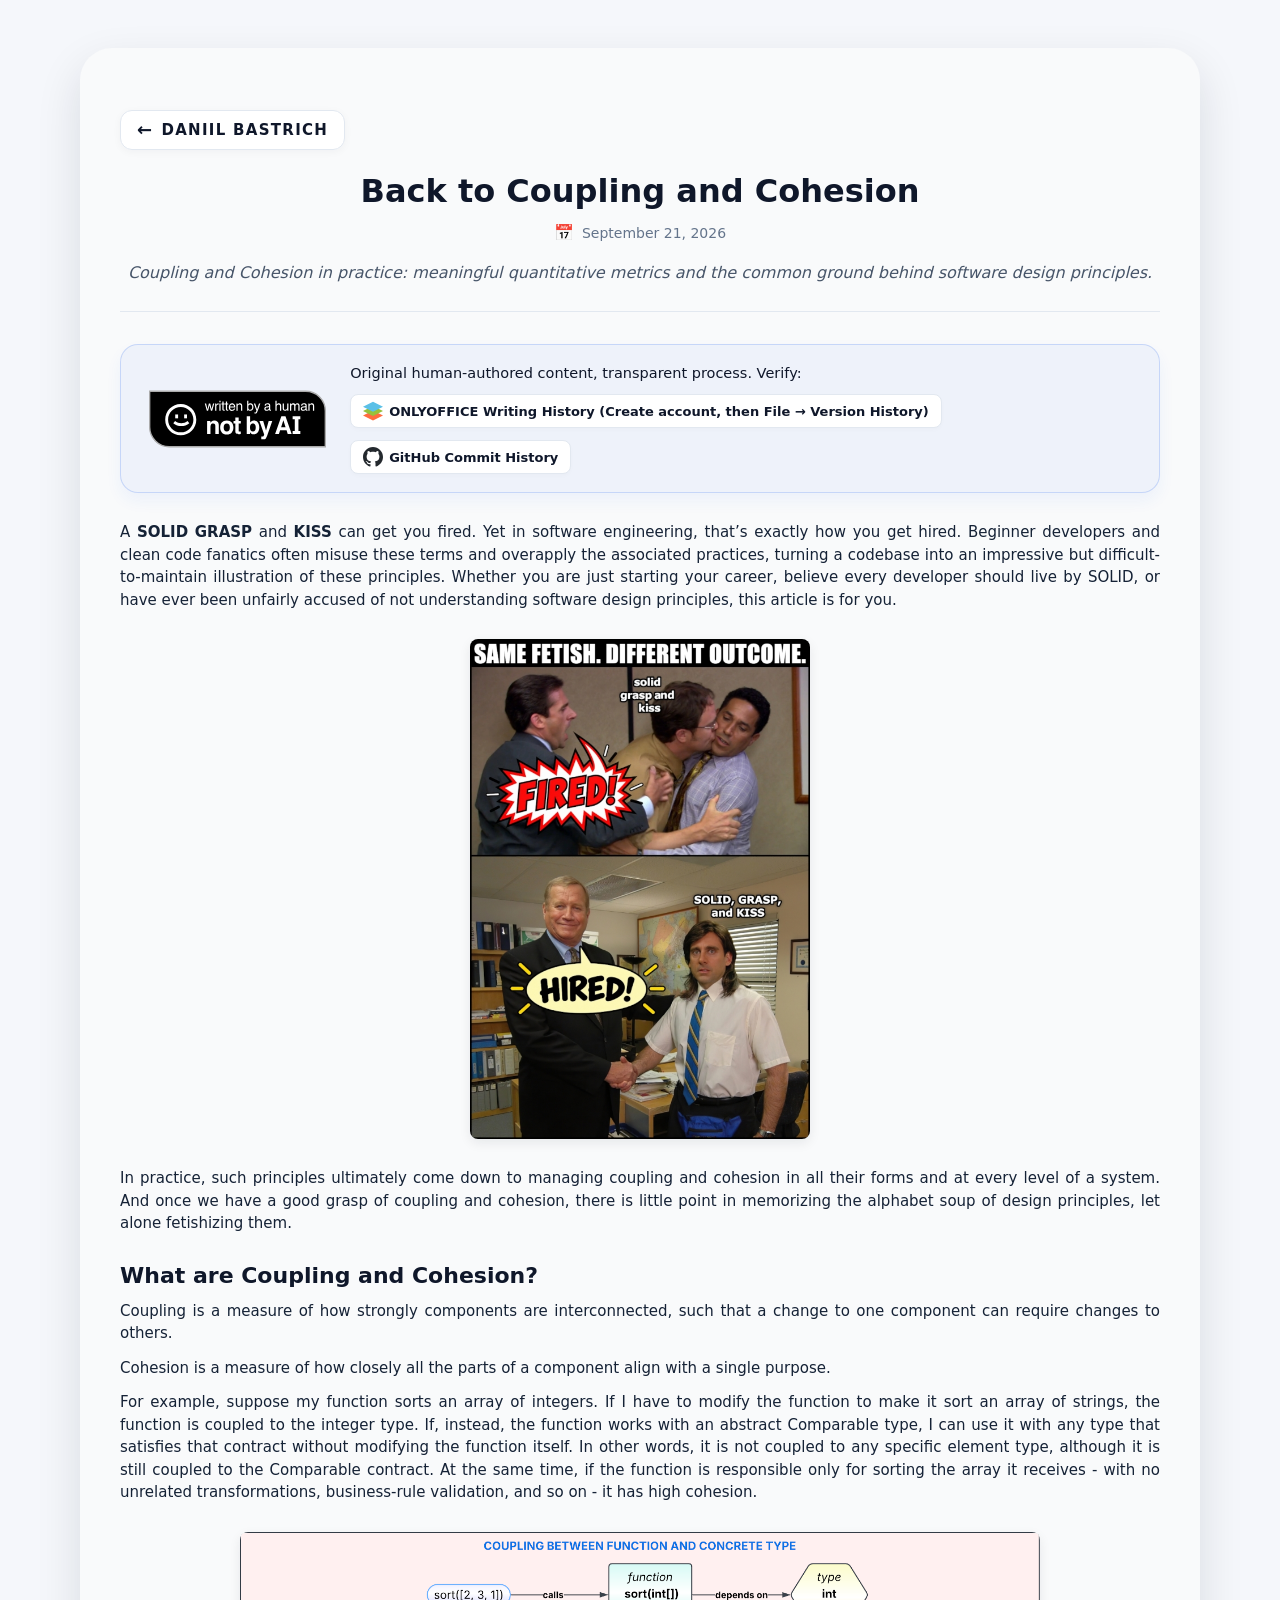
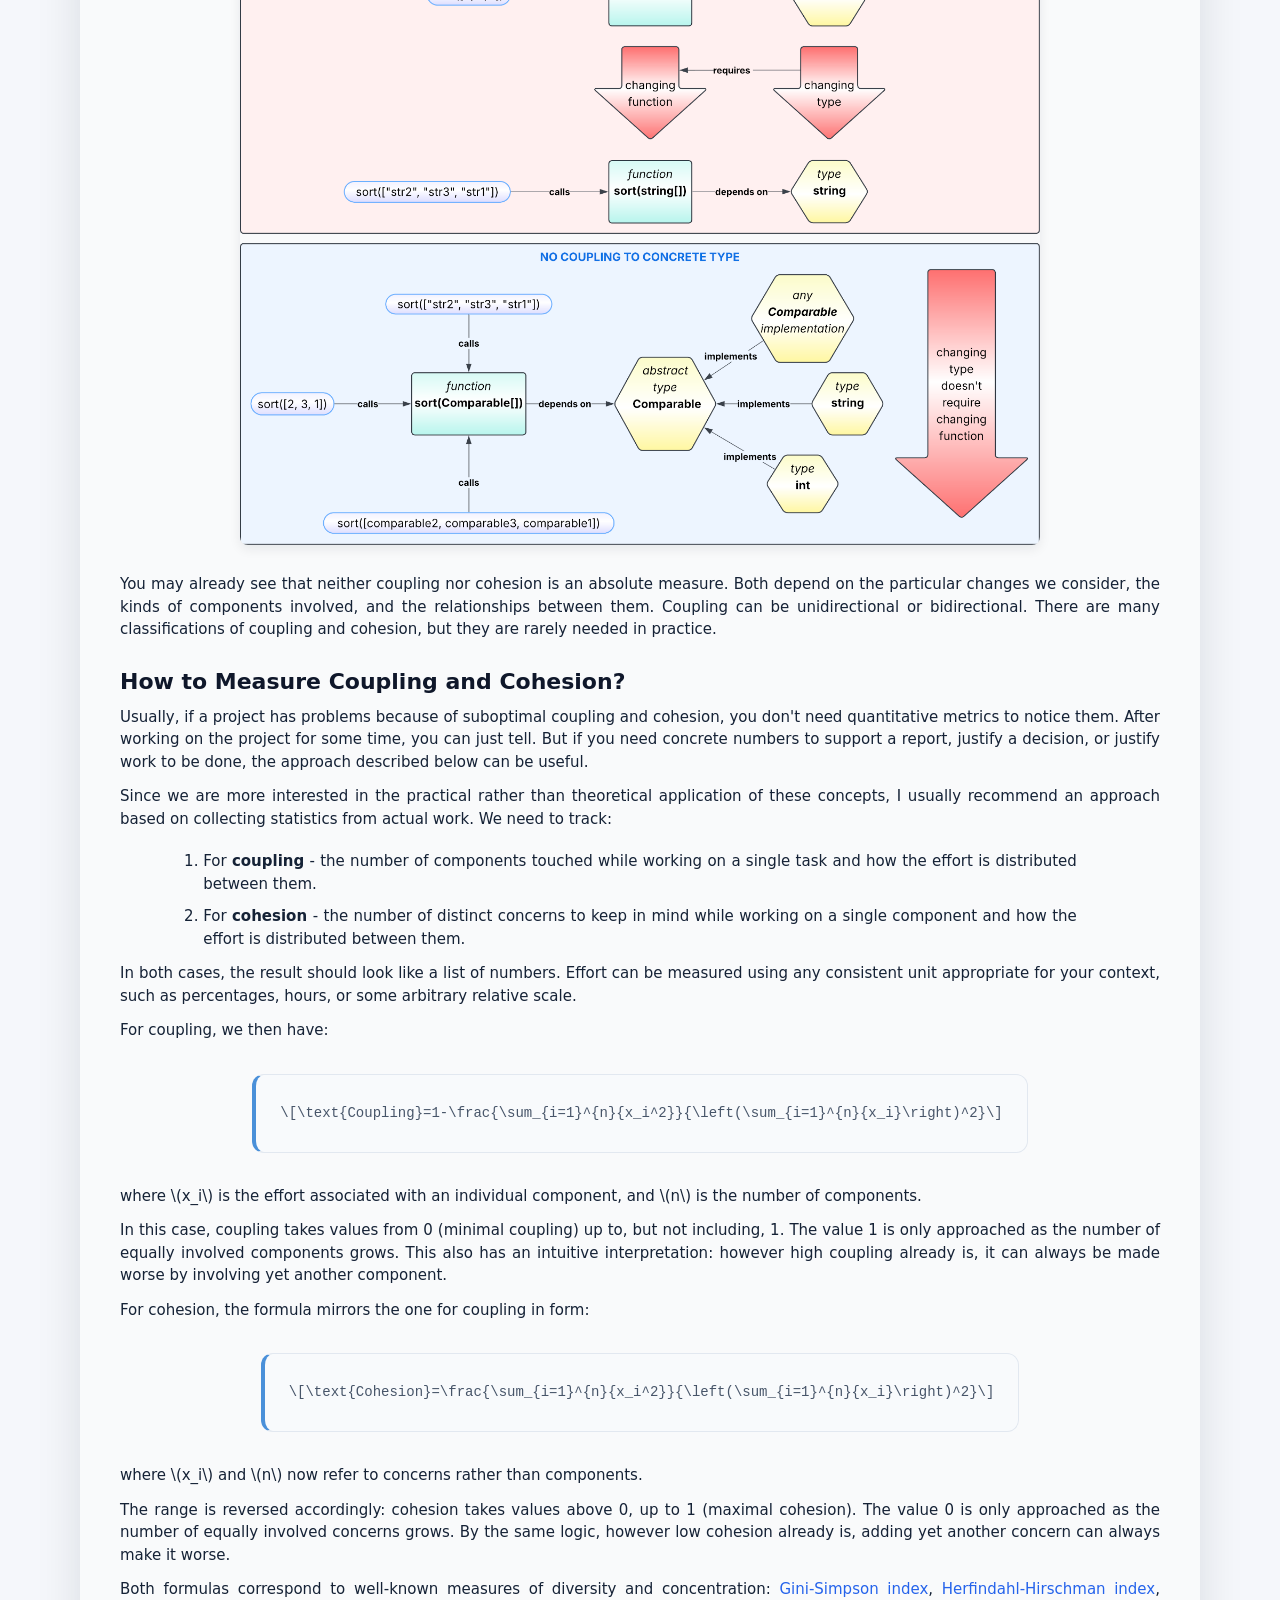
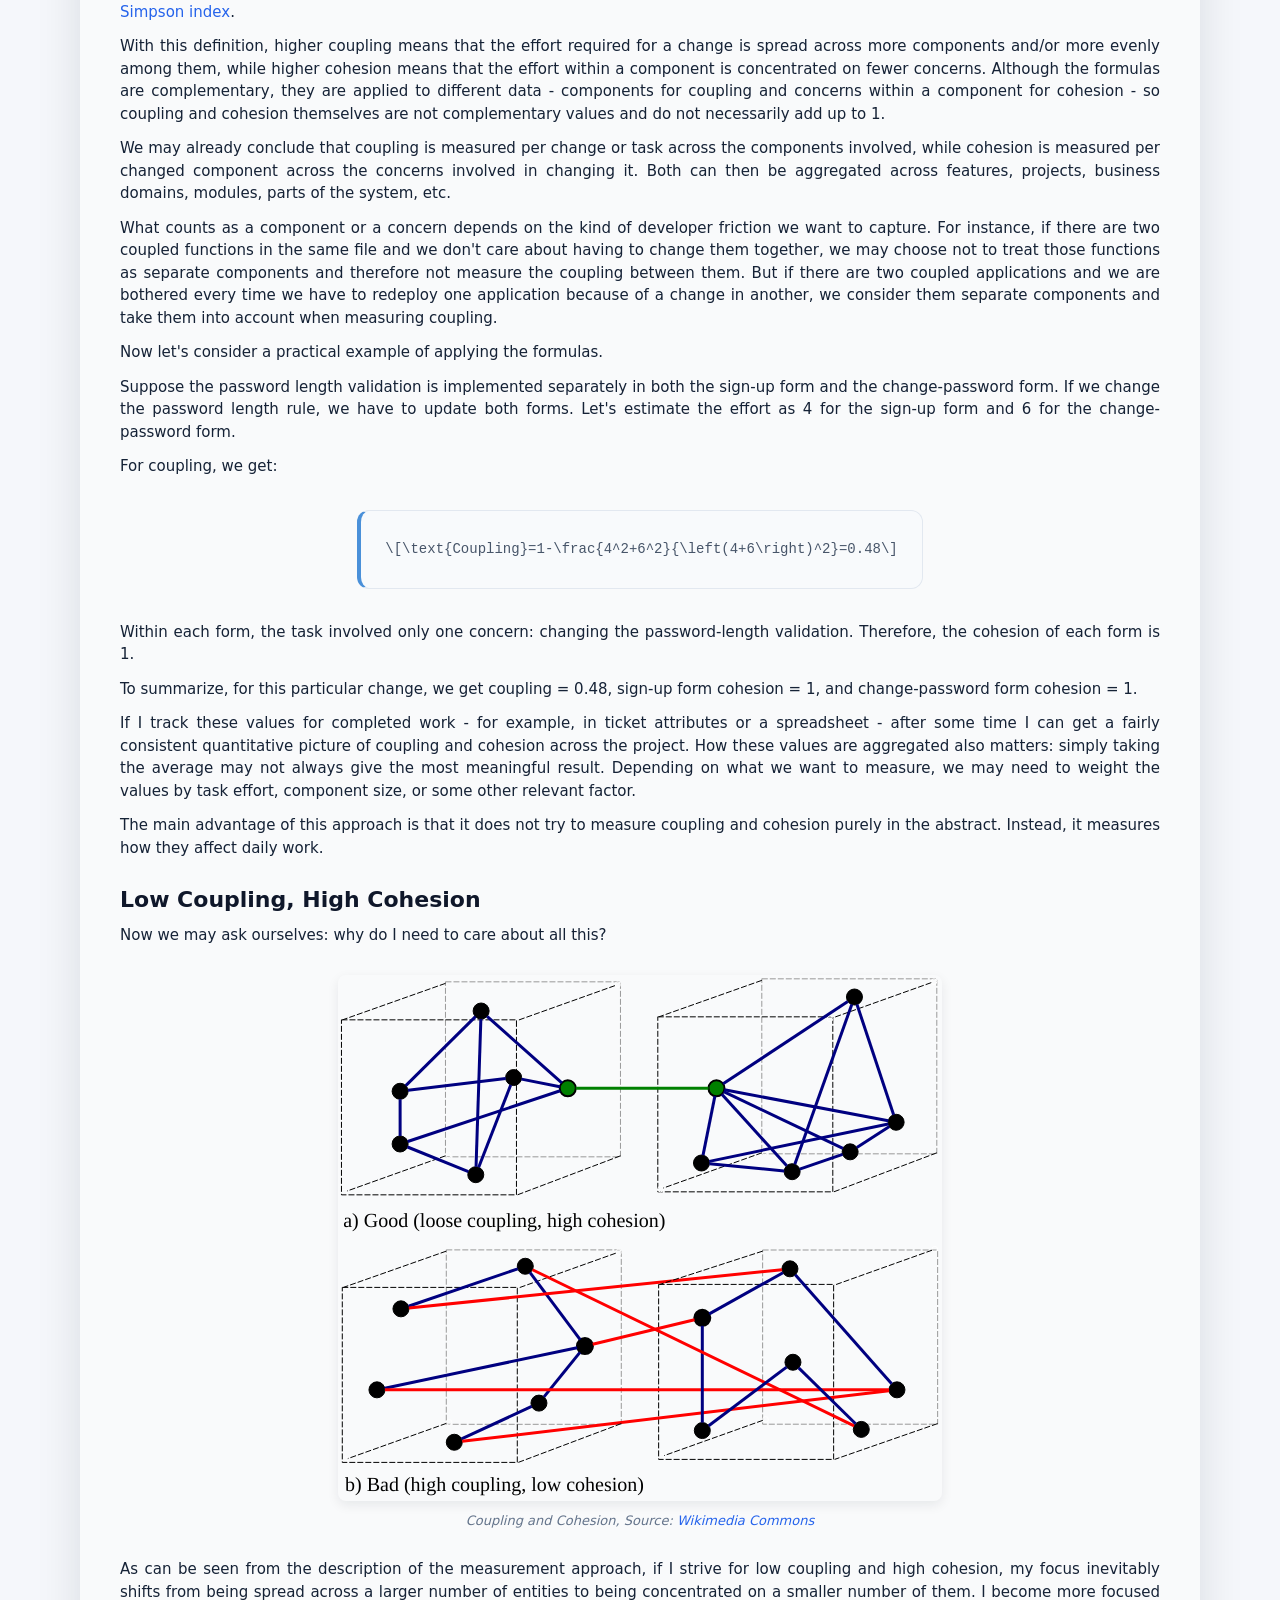
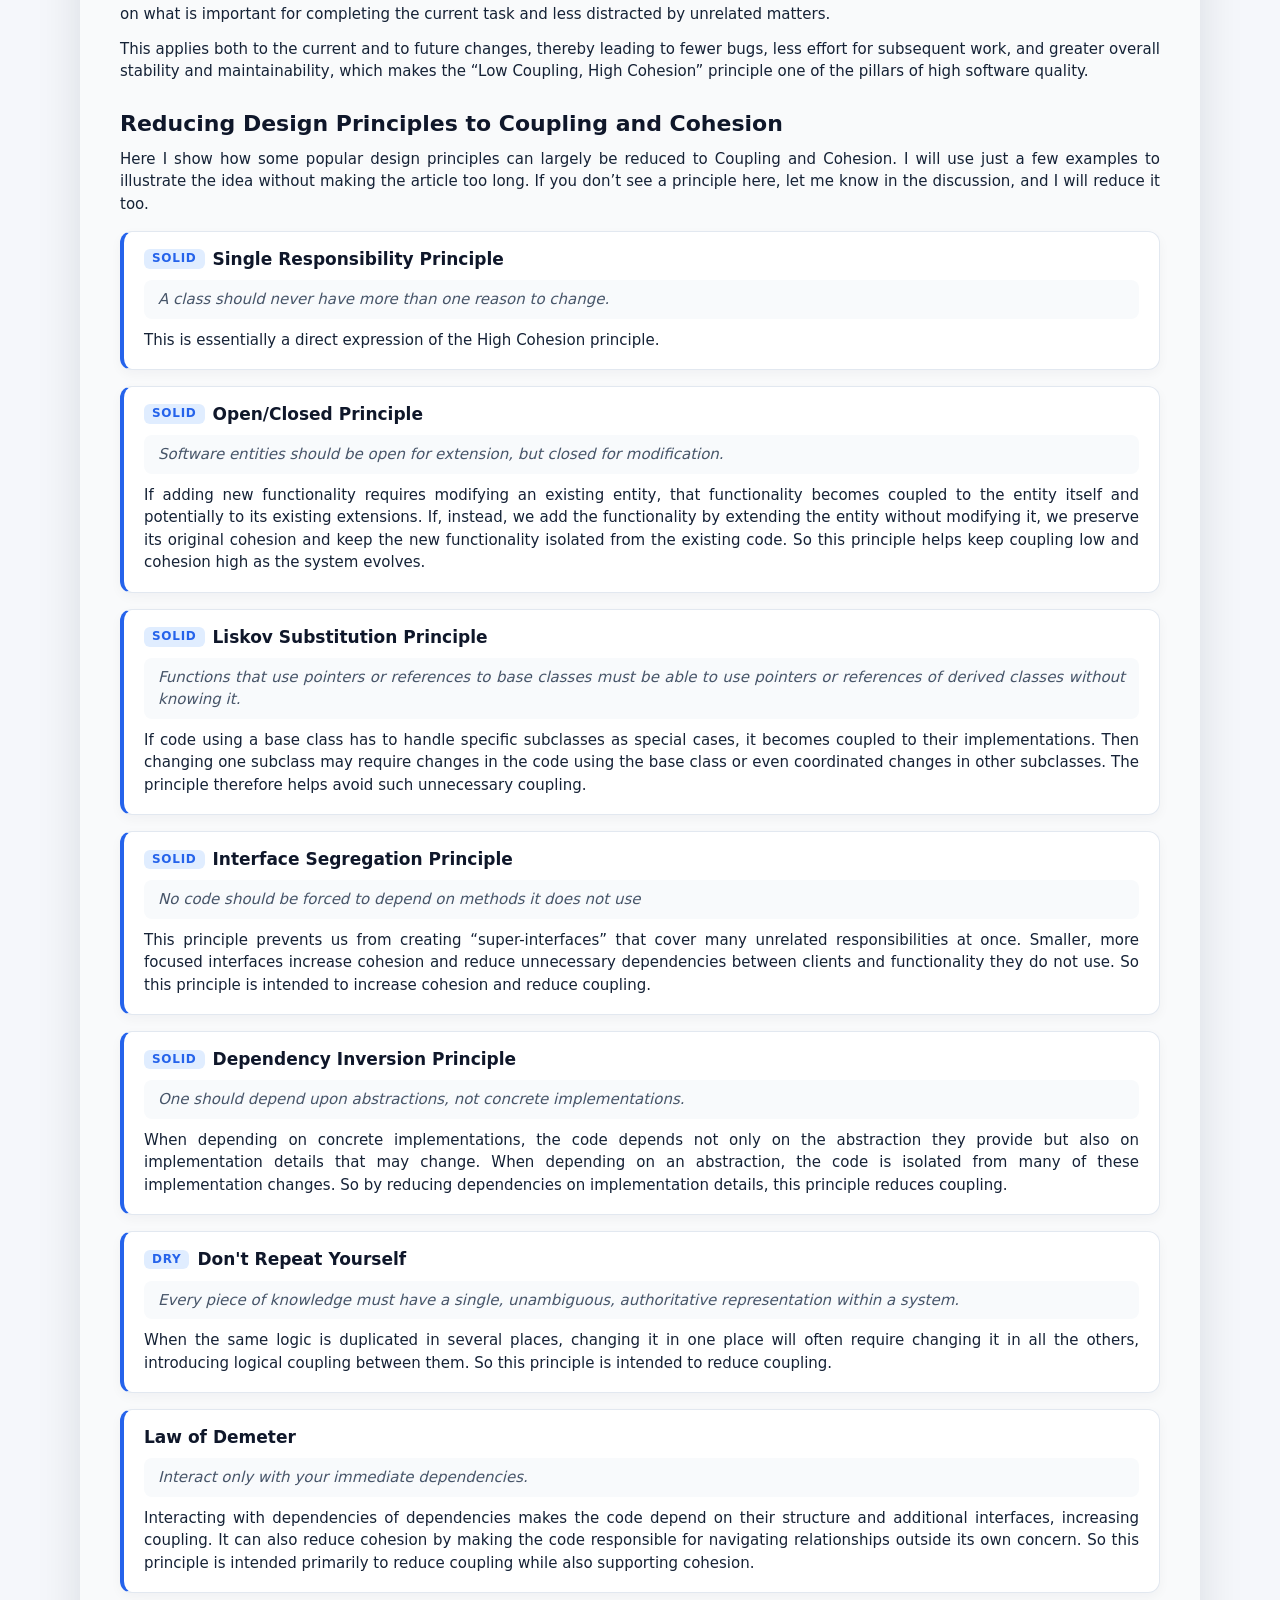
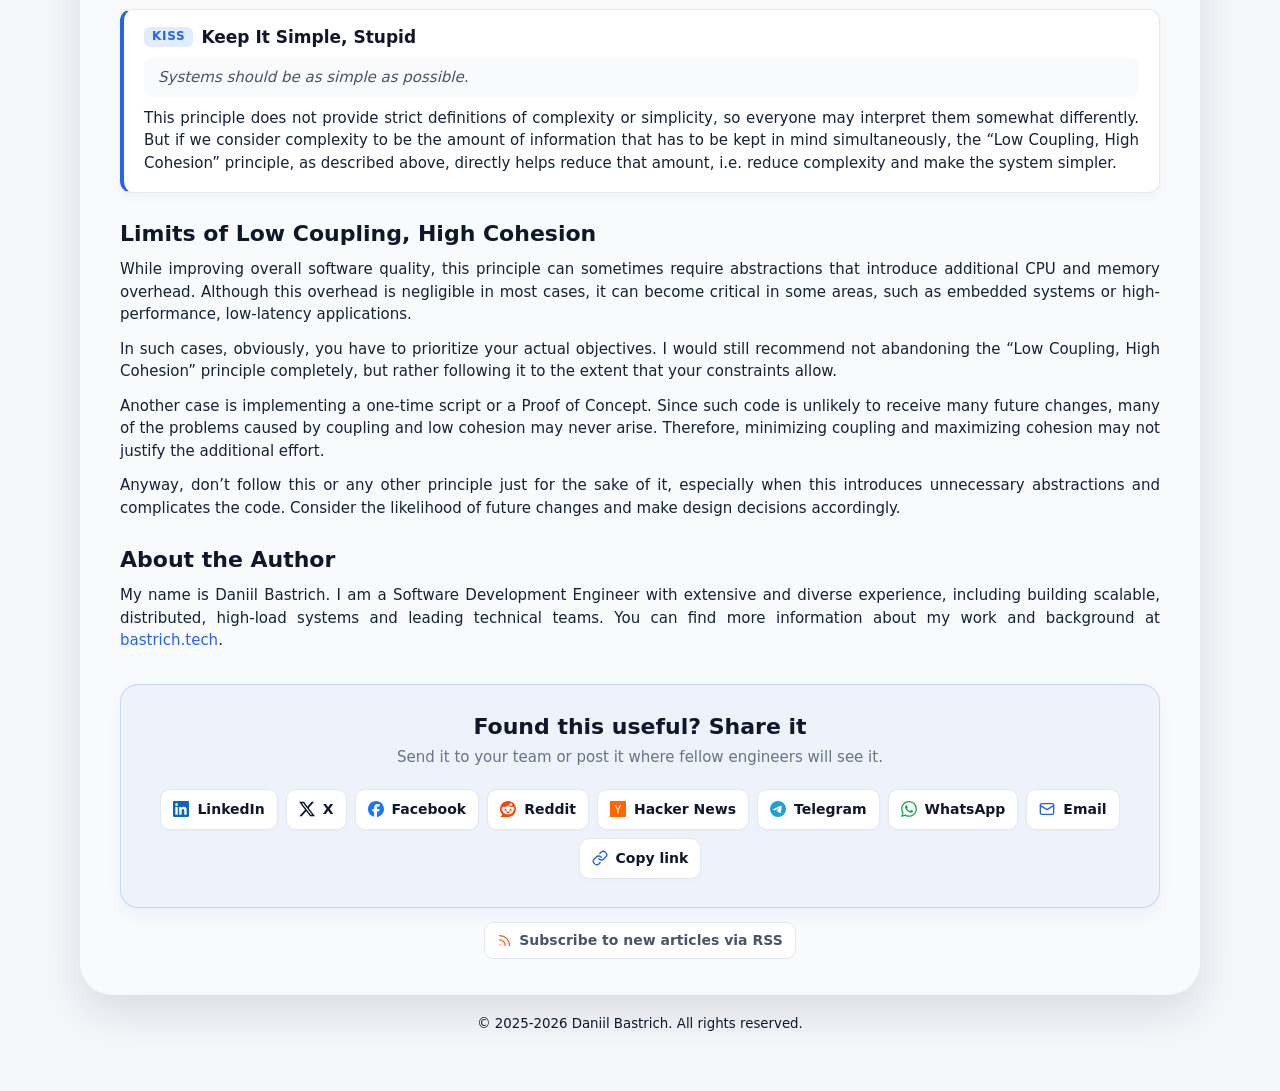
==== coupling-and-cohesion/index.html @ 710c286c "Fix errors" ====
<!DOCTYPE html>
<html lang="en">
<head>
    <meta charset="UTF-8">

    <!-- Google Tag Manager -->
    <script>(function (w, d, s, l, i) {
        w[l] = w[l] || [];
        w[l].push({
            'gtm.start':
                new Date().getTime(), event: 'gtm.js'
        });
        var f = d.getElementsByTagName(s)[0],
            j = d.createElement(s), dl = l != 'dataLayer' ? '&l=' + l : '';
        j.async = true;
        j.src =
            'https://www.googletagmanager.com/gtm.js?id=' + i + dl;
        f.parentNode.insertBefore(j, f);
    })(window, document, 'script', 'dataLayer', 'GTM-MG7SWW8J');</script>
    <!-- End Google Tag Manager -->

    <script type="application/ld+json">
        {
            "@context": "https://schema.org",
            "@type": "Article",
            "headline": "Back to Coupling and Cohesion",
            "image": [
                "https://bastrich.tech/coupling-and-cohesion/img/1x1.jpg",
                "https://bastrich.tech/coupling-and-cohesion/img/4x3.jpg",
                "https://bastrich.tech/coupling-and-cohesion/img/16x9.jpg"
            ],
            "datePublished": "2026-09-21T10:00:00Z",
            "dateModified": "2026-09-21T10:00:00Z",
            "author": {
                "@type": "Person",
                "name": "Daniil Bastrich",
                "url": "https://bastrich.tech"
            }
        }
    </script>

    <title>Back to Coupling and Cohesion - Daniil Bastrich</title>
    <meta name="description"
          content="Coupling and Cohesion in practice: meaningful quantitative metrics and the common ground behind software design principles.">
    <meta name="keywords"
          content="coupling, cohesion, solid, low coupling, high cohesion, kiss, dry, grasp, single responsibility Principle, open closed principle, liskov substitution principle, interface segregation principle, dependency inversion principle, law of demeter, software engineering, development process">
    <meta name="author" content="Daniil Bastrich">
    <meta property="og:title"
          content="Back to Coupling and Cohesion - Daniil Bastrich">
    <meta property="og:description"
          content="Coupling and Cohesion in practice: meaningful quantitative metrics and the common ground behind software design principles.">
    <meta property="og:image" content="https://bastrich.tech/coupling-and-cohesion/img/og.jpg">
    <meta property="og:image:width" content="1200">
    <meta property="og:image:height" content="630">
    <meta property="og:url" content="https://bastrich.tech/coupling-and-cohesion/">
    <meta property="og:type" content="article">
    <meta property="og:site_name" content="Daniil Bastrich - Software Development Engineer">
    <meta property="article:published_time" content="2026-09-21T10:00:00Z">
    <meta property="article:modified_time" content="2026-09-21T10:00:00Z">
    <meta property="og:type" content="article">
    <meta name="twitter:card" content="summary_large_image">
    <meta name="twitter:title"
          content="Back to Coupling and Cohesion - Daniil Bastrich">
    <meta name="twitter:description"
          content="Coupling and Cohesion in practice: meaningful quantitative metrics and the common ground behind software design principles.">
    <meta name="twitter:image" content="https://bastrich.tech/coupling-and-cohesion/img/og.jpg">
    <meta name="twitter:label1" content="Published on">
    <meta name="twitter:data1" content="September 21, 2026">
    <link rel="icon" type="image/svg+xml" href="https://bastrich.tech/favicon.svg">
    <link rel="icon" type="image/x-icon" sizes="any" href="https://bastrich.tech/favicon.ico">
    <link rel="canonical" href="https://bastrich.tech/coupling-and-cohesion/">
    <link rel="alternate" type="application/rss+xml" title="Daniil Bastrich" href="https://bastrich.tech/rss.xml">
    <meta name="viewport" content="width=device-width, initial-scale=1">
    <link rel="stylesheet" href="../css/article/article.css">
    <link rel="stylesheet" href="https://cdn.jsdelivr.net/npm/katex@0.18.7/dist/katex.min.css">
    <script defer src="https://cdn.jsdelivr.net/npm/katex@0.18.7/dist/katex.min.js"></script>
    <script defer src="https://cdn.jsdelivr.net/npm/katex@0.18.7/dist/contrib/auto-render.min.js"
            onload="renderMathInElement(document.body, {
                delimiters: [
                    {left: '\\[', right: '\\]', display: true},
                    {left: '\\(', right: '\\)', display: false}
                ]
            })"></script>
    <script defer src="https://cdn.jsdelivr.net/npm/katex@0.18.7/dist/contrib/copy-tex.min.js"></script>
</head>
<body>
<!-- Google Tag Manager (noscript) -->
<noscript>
    <iframe src="https://www.googletagmanager.com/ns.html?id=GTM-MG7SWW8J"
            height="0" width="0" style="display:none;visibility:hidden"></iframe>
</noscript>
<!-- End Google Tag Manager (noscript) -->

<div class="page">
    <main class="shell">
        <div class="content">
            <section class="hero">
                <div class="hero-left">
                    <div class="hero-main">
                        <div class="top-bar-inside">
                            <a href="https://bastrich.tech" class="back-link">
                                <span class="back-arrow">←</span>
                                <span>Daniil Bastrich</span>
                            </a>
                        </div>
                        <h1 class="article-title">
                            Back to Coupling and Cohesion
                        </h1>
                        <div class="article-meta">
                            <time class="article-date" datetime="2026-09-21">September 21, 2026</time>
                        </div>
                        <p class="article-lead">
                            Coupling and Cohesion in practice: meaningful quantitative metrics and the common ground
                            behind software design principles.
                        </p>
                    </div>
                </div>
            </section>

            <div class="human-proof-block">
                <a href="https://notbyai.fyi" target="_blank" class="not-by-ai-badge">
                    <img src="img/notbyai.svg" alt="Written by a human, not by AI">
                </a>
                <div class="human-proof-content">
                    <p class="human-proof-text">
                        Original human-authored content, transparent process. Verify:
                    </p>
                    <div class="human-proof-links">
                        <a href="https://docspace-dclvgy.onlyoffice.com/s/3dCrQ7GBcS5G3LR"
                           target="_blank" class="proof-link">
                            <img src="https://static-site.onlyoffice.com/public/images/favicons/favicon32.png"
                                 alt="ONLYOFFICE Icon"
                                 class="proof-icon"
                                 onerror="this.style.display='none'; this.nextElementSibling.style.display='inline-block'">
                            <svg xmlns="http://www.w3.org/2000/svg"
                                 viewBox="0 0 32 32"
                                 width="32"
                                 height="32"
                                 class="proof-icon"
                                 style="display: none;">
                                <path d="M16 15 L32 23 L16 31 L0 23 Z" fill="#FF6C40"/>
                                <path d="M16 8 L32 16 L16 24 L0 16 Z" fill="#97C13C"/>
                                <path d="M16 1 L32 9 L16 17 L0 9 Z" fill="#5BC0E7"/>
                            </svg>
                            <span>ONLYOFFICE Writing History (Create account, then File → Version History)</span>
                        </a>
                        <a href="https://github.com/bastrich/my-site/commits/master/coupling-and-cohesion" target="_blank"
                           class="proof-link">
                            <img src="https://github.githubassets.com/favicons/favicon.png" alt="GitHub Icon"
                                 class="proof-icon"
                                 onerror="this.style.display='none'; this.nextElementSibling.style.display='inline-block'">
                            <svg xmlns="http://www.w3.org/2000/svg" viewBox="0 0 24 24" width="32" height="32"
                                 fill="#24292e" class="proof-icon" style="display: none;">
                                <path d="M12 0c-6.626 0-12 5.373-12 12 0 5.302 3.438 9.8 8.207 11.387.599.111.793-.261.793-.577v-2.234c-3.338.726-4.033-1.416-4.033-1.416-.546-1.387-1.333-1.756-1.333-1.756-1.089-.745.083-.729.083-.729 1.205.084 1.839 1.237 1.839 1.237 1.07 1.834 2.807 1.304 3.492.997.107-.775.418-1.305.762-1.604-2.665-.305-5.467-1.334-5.467-5.931 0-1.311.469-2.381 1.236-3.221-.124-.303-.535-1.524.117-3.176 0 0 1.008-.322 3.301 1.23.957-.266 1.983-.399 3.003-.404 1.02.005 2.047.138 3.006.404 2.291-1.552 3.297-1.23 3.297-1.23.653 1.653.242 2.874.118 3.176.77.84 1.235 1.911 1.235 3.221 0 4.609-2.807 5.624-5.479 5.921.43.372.823 1.102.823 2.222v3.293c0 .319.192.694.801.576 4.765-1.589 8.199-6.086 8.199-11.386 0-6.627-5.373-12-12-12z"/>
                            </svg>
                            <span>GitHub Commit History</span>
                        </a>
                    </div>
                </div>
            </div>

            <section>
                <div class="section-body">
                    <p>
                        A <strong>SOLID</strong> <strong>GRASP</strong> and <strong>KISS</strong> can get you fired. Yet
                        in software engineering, that’s exactly how you get hired. Beginner developers and clean code
                        fanatics often misuse these terms and overapply the associated practices, turning a codebase
                        into an impressive but difficult-to-maintain illustration of these principles. Whether you are
                        just starting your career, believe every developer should live by SOLID, or have ever been
                        unfairly accused of not understanding software design principles, this article is for you.
                    </p>
                    <figure class="article-figure">
                        <img src="img/meme.jpg" alt="Meme" class="article-image article-image--sm">
                    </figure>
                    <p style="margin-top: 12px;">
                        In practice, such principles ultimately come down to managing coupling and cohesion in all their
                        forms and at every level of a system. And once we have a good grasp of coupling and cohesion,
                        there is little point in memorizing the alphabet soup of design principles, let alone
                        fetishizing them.
                    </p>
                </div>
            </section>

            <section>
                <h2 class="section-title">What are Coupling and Cohesion?</h2>
                <div class="section-body">
                    <p>
                        Coupling is a measure of how strongly components are interconnected, such that a change to one
                        component can require changes to others.
                    </p>
                    <p style="margin-top: 12px;">
                        Cohesion is a measure of how closely all the parts of a component align with a single purpose.
                    </p>
                    <p style="margin-top: 12px;">
                        For example, suppose my function sorts an array of integers. If I have to modify the function to
                        make it sort an array of strings, the function is coupled to the integer type. If, instead, the
                        function works with an abstract Comparable type, I can use it with any type that satisfies that
                        contract without modifying the function itself. In other words, it is not coupled to any
                        specific element type, although it is still coupled to the Comparable contract. At the same
                        time, if the function is responsible only for sorting the array it receives - with no unrelated
                        transformations, business-rule validation, and so on - it has high cohesion.
                    </p>
                    <figure class="article-figure">
                        <img src="img/example.png" alt="Example" class="article-image article-image--lg">
                    </figure>
                    <p style="margin-top: 12px;">
                        You may already see that neither coupling nor cohesion is an absolute measure. Both depend on
                        the particular changes we consider, the kinds of components involved, and the relationships
                        between them. Coupling can be unidirectional or bidirectional. There are many classifications of
                        coupling and cohesion, but they are rarely needed in practice.
                    </p>
                </div>
            </section>

            <section id="do-you-need">
                <h2 class="section-title">How to Measure Coupling and Cohesion?</h2>
                <div class="section-body">
                    <p>
                        Usually, if a project has problems because of suboptimal coupling and cohesion, you don't need
                        quantitative metrics to notice them. After working on the project for some time, you can just
                        tell. But if you need concrete numbers to support a report, justify a decision, or justify work
                        to be done, the approach described below can be useful.
                    </p>
                    <p style="margin-top: 12px;">
                        Since we are more interested in the practical rather than theoretical application of these
                        concepts, I usually recommend an approach based on collecting statistics from actual work. We
                        need to track:
                    </p>
                    <ol style="margin-top: 20px;" class="summary-list">
                        <li>
                            <div class="li-body">
                                <p>
                                    For <strong>coupling</strong> - the number of components touched while working on a
                                    single task and how the effort is distributed between them.
                                </p>
                            </div>
                        </li>
                        <li>
                            <div class="li-body">
                                <p>
                                    For <strong>cohesion </strong> - the number of distinct concerns to keep in mind
                                    while working on a single component and how the effort is distributed between them.
                                </p>
                            </div>
                        </li>
                    </ol>
                    <p style="margin-top: 12px;">
                        In both cases, the result should look like a list of numbers. Effort can be measured using any
                        consistent unit appropriate for your context, such as percentages, hours, or some arbitrary
                        relative scale.
                    </p>
                    <p style="margin-top: 12px;">
                        For coupling, we then have:
                    </p>
                    <div class="formula-wrapper">
                        <div class="formula-box">
                            <div class="formula-item">
                                \[\text{Coupling}=1-\frac{\sum_{i=1}^{n}{x_i^2}}{\left(\sum_{i=1}^{n}{x_i}\right)^2}\]
                            </div>
                        </div>
                    </div>
                    <p style="margin-top: 12px;">
                        where \(x_i\) is the effort associated with an individual component, and \(n\) is the number of
                        components.
                    </p>
                    <p style="margin-top: 12px;">
                        In this case, coupling takes values from 0 (minimal coupling) up to, but not including, 1. The
                        value 1 is only approached as the number of equally involved components grows. This also has an
                        intuitive interpretation: however high coupling already is, it can always be made worse by
                        involving yet another component.
                    </p>
                    <p style="margin-top: 12px;">
                        For cohesion, the formula mirrors the one for coupling in form:
                    </p>
                    <div class="formula-wrapper">
                        <div class="formula-box">
                            <div class="formula-item">
                                \[\text{Cohesion}=\frac{\sum_{i=1}^{n}{x_i^2}}{\left(\sum_{i=1}^{n}{x_i}\right)^2}\]
                            </div>
                        </div>
                    </div>
                    <p style="margin-top: 12px;">
                        where \(x_i\) and \(n\) now refer to concerns rather than components.
                    </p>
                    <p style="margin-top: 12px;">
                        The range is reversed accordingly: cohesion takes values above 0, up to 1 (maximal cohesion).
                        The value 0 is only approached as the number of equally involved concerns grows. By the same
                        logic, however low cohesion already is, adding yet another concern can always make it worse.
                    </p>
                    <p style="margin-top: 12px;">
                        Both formulas correspond to well-known measures of diversity and concentration:
                        <a href="https://en.wikipedia.org/wiki/Diversity_index#Gini%E2%80%93Simpson_index" style="color: var(--accent); font-weight: 500;">Gini-Simpson index</a>,
                        <a href="https://en.wikipedia.org/wiki/Herfindahl%E2%80%93Hirschman_index" style="color: var(--accent); font-weight: 500;">Herfindahl-Hirschman index</a>,
                        <a href="https://en.wikipedia.org/wiki/Diversity_index#Simpson_index" style="color: var(--accent); font-weight: 500;">Simpson index</a>.
                    </p>
                    <p style="margin-top: 12px;">
                        With this definition, higher coupling means that the effort required for a change is spread
                        across more components and/or more evenly among them, while higher cohesion means that the
                        effort within a component is concentrated on fewer concerns. Although the formulas are
                        complementary, they are applied to different data - components for coupling and concerns within
                        a component for cohesion - so coupling and cohesion themselves are not complementary values and
                        do not necessarily add up to 1.
                    </p>
                    <p style="margin-top: 12px;">
                        We may already conclude that coupling is measured per change or task across the components
                        involved, while cohesion is measured per changed component across the concerns involved in
                        changing it. Both can then be aggregated across features, projects, business domains, modules,
                        parts of the system, etc.
                    </p>
                    <p style="margin-top: 12px;">
                        What counts as a component or a concern depends on the kind of developer friction we want to
                        capture. For instance, if there are two coupled functions in the same file and we don't care
                        about having to change them together, we may choose not to treat those functions as separate
                        components and therefore not measure the coupling between them. But if there are two coupled
                        applications and we are bothered every time we have to redeploy one application because of a
                        change in another, we consider them separate components and take them into account when
                        measuring coupling.
                    </p>
                    <p style="margin-top: 12px;">
                        Now let's consider a practical example of applying the formulas.
                    </p>
                    <p style="margin-top: 12px;">
                        Suppose the password length validation is implemented separately in both the sign-up form and
                        the change-password form. If we change the password length rule, we have to update both forms.
                        Let's estimate the effort as 4 for the sign-up form and 6 for the change-password form.
                    </p>
                    <p style="margin-top: 12px;">
                        For coupling, we get:
                    </p>
                    <div class="formula-wrapper">
                        <div class="formula-box">
                            <div class="formula-item">
                                \[\text{Coupling}=1-\frac{4^2+6^2}{\left(4+6\right)^2}=0.48\]
                            </div>
                        </div>
                    </div>
                    <p style="margin-top: 12px;">
                        Within each form, the task involved only one concern: changing the password-length validation.
                        Therefore, the cohesion of each form is 1.
                    </p>
                    <p style="margin-top: 12px;">
                        To summarize, for this particular change, we get coupling = 0.48, sign-up form cohesion = 1, and
                        change-password form cohesion = 1.
                    </p>
                    <p style="margin-top: 12px;">
                        If I track these values for completed work - for example, in ticket attributes or a spreadsheet
                        - after some time I can get a fairly consistent quantitative picture of coupling and cohesion
                        across the project. How these values are aggregated also matters: simply taking the average may
                        not always give the most meaningful result. Depending on what we want to measure, we may need to
                        weight the values by task effort, component size, or some other relevant factor.
                    </p>
                    <p style="margin-top: 12px;">
                        The main advantage of this approach is that it does not try to measure coupling and cohesion
                        purely in the abstract. Instead, it measures how they affect daily work.

                    </p>
                </div>
            </section>

            <section>
                <h2 class="section-title">Low Coupling, High Cohesion</h2>
                <div class="section-body">
                    <p>
                        Now we may ask ourselves: why do I need to care about all this?
                    </p>
                    <figure class="article-figure">
                        <img src="img/CouplingVsCohesion.svg" alt="Coupling and Cohesion" class="article-image">
                        <figcaption class="article-caption">
                            Coupling and Cohesion, Source: <a
                                href="https://commons.wikimedia.org/wiki/File:CouplingVsCohesion.svg" target="_blank">Wikimedia
                            Commons</a>
                        </figcaption>
                    </figure>
                    <p style="margin-top: 12px;">
                        As can be seen from the description of the measurement approach, if I strive for low coupling
                        and high cohesion, my focus inevitably shifts from being spread across a larger number of
                        entities to being concentrated on a smaller number of them. I become more focused on what is
                        important for completing the current task and less distracted by unrelated matters.
                    </p>
                    <p style="margin-top: 12px;">
                        This applies both to the current and to future changes, thereby leading to fewer bugs, less
                        effort for subsequent work, and greater overall stability and maintainability, which makes the
                        “Low Coupling, High Cohesion” principle one of the pillars of high software quality.
                    </p>
                </div>
            </section>

            <section>
                <h2 class="section-title">Reducing Design Principles to Coupling and Cohesion</h2>
                <div class="section-body">
                    <p>
                        Here I show how some popular design principles can largely be reduced to Coupling and Cohesion.
                        I will use just a few examples to illustrate the idea without making the article too long. If
                        you don’t see a principle here, let me know in the discussion, and I will reduce it too.
                    </p>
                    <div class="principle-card">
                        <h3 class="principle-card__title">
                            <span class="principle-card__tag">SOLID</span>
                            Single Responsibility Principle
                        </h3>
                        <blockquote class="principle-card__definition">
                            A class should never have more than one reason to change.
                        </blockquote>
                        <p class="principle-card__reduction">
                            This is essentially a direct expression of the High Cohesion principle.
                        </p>
                    </div>
                    <div class="principle-card">
                        <h3 class="principle-card__title">
                            <span class="principle-card__tag">SOLID</span>
                            Open/Closed Principle
                        </h3>
                        <blockquote class="principle-card__definition">
                            Software entities should be open for extension, but closed for modification.
                        </blockquote>
                        <p class="principle-card__reduction">
                            If adding new functionality requires modifying an existing entity, that functionality becomes
                        coupled to the entity itself and potentially to its existing extensions. If, instead, we add the
                        functionality by extending the entity without modifying it, we preserve its original cohesion
                        and keep the new functionality isolated from the existing code. So this principle helps keep
                        coupling low and cohesion high as the system evolves.
                        </p>
                    </div>
                    <div class="principle-card">
                        <h3 class="principle-card__title">
                            <span class="principle-card__tag">SOLID</span>
                            Liskov Substitution Principle
                        </h3>
                        <blockquote class="principle-card__definition">
                            Functions that use pointers or references to base classes must be able to use pointers or
                        references of derived classes without knowing it.
                        </blockquote>
                        <p class="principle-card__reduction">
                            If code using a base class has to handle specific subclasses as special cases, it becomes
                        coupled to their implementations. Then changing one subclass may require changes in the code
                        using the base class or even coordinated changes in other subclasses. The principle therefore
                        helps avoid such unnecessary coupling.
                        </p>
                    </div>
                    <div class="principle-card">
                        <h3 class="principle-card__title">
                            <span class="principle-card__tag">SOLID</span>
                            Interface Segregation Principle
                        </h3>
                        <blockquote class="principle-card__definition">
                            No code should be forced to depend on methods it does not use
                        </blockquote>
                        <p class="principle-card__reduction">
                            This principle prevents us from creating “super-interfaces” that cover many unrelated
                        responsibilities at once. Smaller, more focused interfaces increase cohesion and reduce
                        unnecessary dependencies between clients and functionality they do not use. So this principle is
                        intended to increase cohesion and reduce coupling.
                        </p>
                    </div>
                    <div class="principle-card">
                        <h3 class="principle-card__title">
                            <span class="principle-card__tag">SOLID</span>
                            Dependency Inversion Principle
                        </h3>
                        <blockquote class="principle-card__definition">
                            One should depend upon abstractions, not concrete implementations.
                        </blockquote>
                        <p class="principle-card__reduction">
                            When depending on concrete implementations, the code depends not only on the abstraction they
                        provide but also on implementation details that may change. When depending on an abstraction,
                        the code is isolated from many of these implementation changes. So by reducing dependencies on
                        implementation details, this principle reduces coupling.
                        </p>
                    </div>
                    <div class="principle-card">
                        <h3 class="principle-card__title">
                            <span class="principle-card__tag">DRY</span>
                            Don't Repeat Yourself
                        </h3>
                        <blockquote class="principle-card__definition">
                            Every piece of knowledge must have a single, unambiguous, authoritative representation within a
                        system.
                        </blockquote>
                        <p class="principle-card__reduction">
                            When the same logic is duplicated in several places, changing it in one place will often require
                        changing it in all the others, introducing logical coupling between them. So this principle is
                        intended to reduce coupling.
                        </p>
                    </div>
                    <div class="principle-card">
                        <h3 class="principle-card__title">
                            Law of Demeter
                        </h3>
                        <blockquote class="principle-card__definition">
                            Interact only with your immediate dependencies.
                        </blockquote>
                        <p class="principle-card__reduction">
                            Interacting with dependencies of dependencies makes the code depend on their structure and
                        additional interfaces, increasing coupling. It can also reduce cohesion by making the code
                        responsible for navigating relationships outside its own concern. So this principle is intended
                        primarily to reduce coupling while also supporting cohesion.
                        </p>
                    </div>
                    <div class="principle-card">
                        <h3 class="principle-card__title">
                            <span class="principle-card__tag">KISS</span>
                            Keep It Simple, Stupid
                        </h3>
                        <blockquote class="principle-card__definition">
                            Systems should be as simple as possible.
                        </blockquote>
                        <p class="principle-card__reduction">
                            This principle does not provide strict definitions of complexity or simplicity, so everyone may
                        interpret them somewhat differently. But if we consider complexity to be the amount of
                        information that has to be kept in mind simultaneously, the “Low Coupling, High Cohesion”
                        principle, as described above, directly helps reduce that amount, i.e. reduce complexity and
                        make the system simpler.
                        </p>
                    </div>
                </div>
            </section>

            <section>
                <h2 class="section-title">Limits of Low Coupling, High Cohesion</h2>
                <div class="section-body">
                    <p>
                        While improving overall software quality, this principle can sometimes require abstractions that
                        introduce additional CPU and memory overhead. Although this overhead is negligible in most
                        cases, it can become critical in some areas, such as embedded systems or high-performance,
                        low-latency applications.
                    </p>
                    <p style="margin-top: 12px;">
                        In such cases, obviously, you have to prioritize your actual objectives. I would still recommend
                        not abandoning the “Low Coupling, High Cohesion” principle completely, but rather following it
                        to the extent that your constraints allow.
                    </p>
                    <p style="margin-top: 12px;">
                        Another case is implementing a one-time script or a Proof of Concept. Since such code is
                        unlikely to receive many future changes, many of the problems caused by coupling and low
                        cohesion may never arise. Therefore, minimizing coupling and maximizing cohesion may not justify
                        the additional effort.
                    </p>
                    <p style="margin-top: 12px;">
                        Anyway, don’t follow this or any other principle just for the sake of it, especially when this
                        introduces unnecessary abstractions and complicates the code. Consider the likelihood of future
                        changes and make design decisions accordingly.
                    </p>
                </div>
            </section>

            <section>
                <h2 class="section-title">About the Author</h2>
                <div class="section-body">
                    <p>
                        My name is Daniil Bastrich. I am a Software Development Engineer with extensive and diverse
                        experience, including building scalable, distributed, high-load systems and leading technical
                        teams. You can find more information about my work and background at <a
                            href="https://bastrich.tech"
                            style="color: var(--accent); font-weight: 500;">bastrich.tech</a>.
                    </p>
                </div>
            </section>

            <section class="share-section" aria-label="Share this article">
                <h2 class="share-section__title">Found this useful? Share it</h2>
                <p class="share-section__text">Send it to your team or post it where fellow engineers will see it.</p>
                <div class="share-buttons">
                    <a class="share-btn share-btn--linkedin" href="https://www.linkedin.com/sharing/share-offsite/?url=https%3A%2F%2Fbastrich.tech%2Fcoupling-and-cohesion%2F" target="_blank" rel="noopener noreferrer">
                        <svg class="share-icon" aria-hidden="true" viewBox="0 0 24 24"><path fill="currentColor" d="M20.447 20.452h-3.554v-5.569c0-1.328-.027-3.037-1.852-3.037-1.853 0-2.136 1.445-2.136 2.939v5.667H9.351V9h3.414v1.561h.046c.477-.9 1.637-1.85 3.37-1.85 3.601 0 4.267 2.37 4.267 5.455v6.286zM5.337 7.433c-1.144 0-2.063-.926-2.063-2.065 0-1.138.92-2.063 2.063-2.063 1.14 0 2.064.925 2.064 2.063 0 1.139-.925 2.065-2.064 2.065zm1.782 13.019H3.555V9h3.564v11.452zM22.225 0H1.771C.792 0 0 .774 0 1.729v20.542C0 23.227.792 24 1.771 24h20.451C23.2 24 24 23.227 24 22.271V1.729C24 .774 23.2 0 22.222 0h.003z"/></svg>
                        <span class="share-btn__label">LinkedIn</span>
                    </a>
                    <a class="share-btn share-btn--x" href="https://x.com/intent/post?text=Back%20to%20Coupling%20and%20Cohesion&amp;url=https%3A%2F%2Fbastrich.tech%2Fcoupling-and-cohesion%2F" target="_blank" rel="noopener noreferrer">
                        <svg class="share-icon" aria-hidden="true" viewBox="0 0 24 24"><path fill="currentColor" d="M18.901 1.153h3.68l-8.04 9.19L24 22.846h-7.406l-5.8-7.584-6.638 7.584H.474l8.6-9.83L0 1.154h7.594l5.243 6.932ZM17.61 20.644h2.039L6.486 3.24H4.298Z"/></svg>
                        <span class="share-btn__label">X</span>
                    </a>
                    <a class="share-btn share-btn--facebook" href="https://www.facebook.com/sharer/sharer.php?u=https%3A%2F%2Fbastrich.tech%2Fcoupling-and-cohesion%2F" target="_blank" rel="noopener noreferrer">
                        <svg class="share-icon" aria-hidden="true" viewBox="0 0 24 24"><path fill="currentColor" d="M9.101 23.691v-7.98H6.627v-3.667h2.474v-1.58c0-4.085 1.848-5.978 5.858-5.978.401 0 .955.042 1.468.103a8.68 8.68 0 0 1 1.141.195v3.325a8.623 8.623 0 0 0-.653-.036 26.805 26.805 0 0 0-.733-.009c-.707 0-1.259.096-1.675.309a1.686 1.686 0 0 0-.679.622c-.258.42-.374.995-.374 1.752v1.297h3.919l-.386 2.103-.287 1.564h-3.246v8.245C19.396 23.238 24 18.179 24 12.044c0-6.627-5.373-12-12-12s-12 5.373-12 12c0 5.628 3.874 10.35 9.101 11.647Z"/></svg>
                        <span class="share-btn__label">Facebook</span>
                    </a>
                    <a class="share-btn share-btn--reddit" href="https://www.reddit.com/submit?url=https%3A%2F%2Fbastrich.tech%2Fcoupling-and-cohesion%2F&amp;title=Back%20to%20Coupling%20and%20Cohesion" target="_blank" rel="noopener noreferrer">
                        <svg class="share-icon" aria-hidden="true" viewBox="0 0 24 24"><path fill="currentColor" d="M12 0C5.373 0 0 5.373 0 12c0 3.314 1.343 6.314 3.515 8.485l-2.286 2.286C.775 23.225 1.097 24 1.738 24H12c6.627 0 12-5.373 12-12S18.627 0 12 0Zm4.388 3.199c1.104 0 1.999.895 1.999 1.999 0 1.105-.895 2-1.999 2-.946 0-1.739-.657-1.947-1.539v.002c-1.147.162-2.032 1.15-2.032 2.341v.007c1.776.067 3.4.567 4.686 1.363.473-.363 1.064-.58 1.707-.58 1.547 0 2.802 1.254 2.802 2.802 0 1.117-.655 2.081-1.601 2.531-.088 3.256-3.637 5.876-7.997 5.876-4.361 0-7.905-2.617-7.998-5.870-.954-.447-1.614-1.415-1.614-2.538 0-1.548 1.255-2.802 2.803-2.802.645 0 1.239.218 1.712.585 1.275-.79 2.881-1.291 4.64-1.365v-.01c0-1.663 1.263-3.034 2.88-3.207.188-.911.993-1.595 1.959-1.595Zm-8.085 8.376c-.784 0-1.459.78-1.506 1.797-.047 1.016.64 1.429 1.426 1.429.786 0 1.371-.369 1.418-1.385.047-1.017-.553-1.841-1.338-1.841Zm7.406 0c-.786 0-1.385.824-1.338 1.841.047 1.017.634 1.385 1.418 1.385.785 0 1.473-.413 1.426-1.429-.046-1.017-.721-1.797-1.506-1.797Zm-3.703 4.013c-.974 0-1.907.048-2.770.135-.147.015-.241.168-.183.305.483 1.154 1.622 1.964 2.953 1.964 1.330 0 2.470-.81 2.953-1.964.057-.137-.037-.29-.184-.305-.863-.087-1.795-.135-2.769-.135Z"/></svg>
                        <span class="share-btn__label">Reddit</span>
                    </a>
                    <a class="share-btn share-btn--hackernews" href="https://news.ycombinator.com/submitlink?u=https%3A%2F%2Fbastrich.tech%2Fcoupling-and-cohesion%2F&amp;t=Back%20to%20Coupling%20and%20Cohesion" target="_blank" rel="noopener noreferrer">
                        <svg class="share-icon" aria-hidden="true" viewBox="0 0 24 24"><path fill="currentColor" d="M0 24V0h24v24H0zM6.951 5.896l4.112 7.708v5.064h1.583v-4.972l4.148-7.799h-1.749l-2.457 4.875c-.372.745-.688 1.434-.688 1.434s-.297-.708-.651-1.434L8.831 5.896h-1.880z"/></svg>
                        <span class="share-btn__label">Hacker News</span>
                    </a>
                    <a class="share-btn share-btn--telegram" href="https://t.me/share/url?url=https%3A%2F%2Fbastrich.tech%2Fcoupling-and-cohesion%2F&amp;text=Back%20to%20Coupling%20and%20Cohesion" target="_blank" rel="noopener noreferrer">
                        <svg class="share-icon" aria-hidden="true" viewBox="0 0 24 24"><path fill="currentColor" d="M11.944 0A12 12 0 0 0 0 12a12 12 0 0 0 12 12 12 12 0 0 0 12-12A12 12 0 0 0 12 0a12 12 0 0 0-.056 0zm4.962 7.224c.1-.002.321.023.465.14a.506.506 0 0 1 .171.325c.016.093.036.306.02.472-.18 1.898-.962 6.502-1.36 8.627-.168.9-.499 1.201-.82 1.23-.696.065-1.225-.46-1.9-.902-1.056-.693-1.653-1.124-2.678-1.8-1.185-.78-.417-1.21.258-1.910.177-.184 3.247-2.977 3.307-3.230.007-.032.014-.15-.056-.212s-.174-.041-.249-.024c-.106.024-1.793 1.140-5.061 3.345-.48.33-.913.49-1.302.48-.428-.008-1.252-.241-1.865-.44-.752-.245-1.349-.374-1.297-.789.027-.216.325-.437.893-.663 3.498-1.524 5.830-2.529 6.998-3.014 3.332-1.386 4.025-1.627 4.476-1.635z"/></svg>
                        <span class="share-btn__label">Telegram</span>
                    </a>
                    <a class="share-btn share-btn--whatsapp" href="https://wa.me/?text=Back%20to%20Coupling%20and%20Cohesion%20https%3A%2F%2Fbastrich.tech%2Fcoupling-and-cohesion%2F" target="_blank" rel="noopener noreferrer">
                        <svg class="share-icon" aria-hidden="true" viewBox="0 0 24 24"><path fill="currentColor" d="M17.472 14.382c-.297-.149-1.758-.867-2.030-.967-.273-.099-.471-.148-.67.15-.197.297-.767.966-.94 1.164-.173.199-.347.223-.644.075-.297-.15-1.255-.463-2.390-1.475-.883-.788-1.480-1.761-1.653-2.059-.173-.297-.018-.458.13-.606.134-.133.298-.347.446-.52.149-.174.198-.298.298-.497.099-.198.05-.371-.025-.52-.075-.149-.669-1.612-.916-2.207-.242-.579-.487-.5-.669-.51-.173-.008-.371-.01-.57-.01-.198 0-.52.074-.792.372-.272.297-1.040 1.016-1.040 2.479 0 1.462 1.065 2.875 1.213 3.074.149.198 2.096 3.200 5.077 4.487.709.306 1.262.489 1.694.625.712.227 1.360.195 1.871.118.571-.085 1.758-.719 2.006-1.413.248-.694.248-1.289.173-1.413-.074-.124-.272-.198-.57-.347m-5.421 7.403h-.004a9.87 9.87 0 01-5.031-1.378l-.361-.214-3.741.982.998-3.648-.235-.374a9.86 9.86 0 01-1.51-5.26c.001-5.45 4.436-9.884 9.888-9.884 2.64 0 5.122 1.03 6.988 2.898a9.825 9.825 0 012.893 6.994c-.003 5.45-4.437 9.884-9.885 9.884m8.413-18.297A11.815 11.815 0 0012.05 0C5.495 0 .16 5.335.157 11.892c0 2.096.547 4.142 1.588 5.945L.057 24l6.305-1.654a11.882 11.882 0 005.683 1.448h.005c6.554 0 11.890-5.335 11.893-11.893a11.821 11.821 0 00-3.480-8.413Z"/></svg>
                        <span class="share-btn__label">WhatsApp</span>
                    </a>
                    <a class="share-btn share-btn--email" href="mailto:?subject=Back%20to%20Coupling%20and%20Cohesion&amp;body=Back%20to%20Coupling%20and%20Cohesion%0A%0Ahttps%3A%2F%2Fbastrich.tech%2Fcoupling-and-cohesion%2F">
                        <svg class="share-icon" aria-hidden="true" viewBox="0 0 24 24" fill="none" stroke="currentColor" stroke-width="2" stroke-linecap="round" stroke-linejoin="round"><rect x="2" y="4" width="20" height="16" rx="2"/><path d="m22 7-10 6L2 7"/></svg>
                        <span class="share-btn__label">Email</span>
                    </a>
                    <button type="button" class="share-btn share-btn--copy" data-share-copy hidden aria-label="Copy link" title="Copy link">
                        <svg class="share-icon" aria-hidden="true" viewBox="0 0 24 24" fill="none" stroke="currentColor" stroke-width="2" stroke-linecap="round" stroke-linejoin="round"><path d="M10 13a5 5 0 0 0 7.54.54l3-3a5 5 0 0 0-7.07-7.07l-1.72 1.71"/><path d="M14 11a5 5 0 0 0-7.54-.54l-3 3a5 5 0 0 0 7.07 7.07l1.71-1.71"/></svg>
                        <svg class="share-icon share-icon--check" aria-hidden="true" viewBox="0 0 24 24" fill="none" stroke="currentColor" stroke-width="2" stroke-linecap="round" stroke-linejoin="round"><polyline points="20 6 9 17 4 12"/></svg>
                        <span class="share-btn__label">Copy link</span>
                    </button>
                    <button type="button" class="share-btn share-btn--native" data-share-native hidden aria-label="Share…" title="Share…">
                        <svg class="share-icon" aria-hidden="true" viewBox="0 0 24 24" fill="none" stroke="currentColor" stroke-width="2" stroke-linecap="round" stroke-linejoin="round"><path d="M4 12v8a2 2 0 0 0 2 2h12a2 2 0 0 0 2-2v-8"/><polyline points="16 6 12 2 8 6"/><line x1="12" y1="2" x2="12" y2="15"/></svg>
                        <span class="share-btn__label">Share…</span>
                    </button>
                </div>
                <span class="share-status" role="status" aria-live="polite"></span>
            </section>

            <p class="subscribe-line">
                <a class="rss-link" href="/rss.xml" title="Subscribe with a feed reader">
                    <svg class="rss-icon" aria-hidden="true" viewBox="0 0 24 24" fill="none" stroke="currentColor" stroke-width="2" stroke-linecap="round" stroke-linejoin="round"><path d="M4 11a9 9 0 0 1 9 9"/><path d="M4 4a16 16 0 0 1 16 16"/><circle cx="5" cy="19" r="1" fill="currentColor" stroke="none"/></svg>
                    <span>Subscribe to new articles via RSS</span>
                </a>
            </p>

        </div>
    </main>

<!--    <div class="discussion-block">-->
<!--        <h3 class="discussion-title">Join the Discussion</h3>-->
<!--        <p class="discussion-text">Have thoughts on this article? Share your feedback and discuss with the-->
<!--            community:</p>-->
<!--        <div class="discussion-links">-->
<!--            <a href="https://www.reddit.com/r/programming/comments/1tsyfhk/story_points_explicit_honest_predictable_already/"-->
<!--               class="discussion-link reddit" target="_blank" rel="noopener">-->
<!--                    <span class="link-icon">-->
<!--                        <img src="https://www.redditstatic.com/shreddit/assets/favicon/64x64.png" alt="Reddit"-->
<!--                             class="icon-img"-->
<!--                             onerror="this.style.display='none'; this.nextElementSibling.style.display='inline';">-->
<!--                        <span class="icon-fallback" style="display: none;">💬</span>-->
<!--                    </span>-->
<!--                <span class="link-text">Discuss on Reddit</span>-->
<!--            </a>-->
<!--            <a href="https://news.ycombinator.com/item?id=48352590" class="discussion-link hackernews" target="_blank"-->
<!--               rel="noopener">-->
<!--                    <span class="link-icon">-->
<!--                        <img src="https://news.ycombinator.com/y18.svg" alt="Hacker News" class="icon-img"-->
<!--                             onerror="this.style.display='none'; this.nextElementSibling.style.display='inline';">-->
<!--                         <span class="icon-fallback" style="display: none;">🗨️</span>-->
<!--                    </span>-->
<!--                <span class="link-text">Discuss on Hacker News</span>-->
<!--            </a>-->
<!--            &lt;!&ndash;            <a href="https://lobste.rs/s/36qjm9/perfect_code_review_how_reduce_cognitive"&ndash;&gt;-->
<!--            &lt;!&ndash;               class="discussion-link lobsters" target="_blank" rel="noopener">&ndash;&gt;-->
<!--            &lt;!&ndash;                <span class="link-icon">&ndash;&gt;-->
<!--            &lt;!&ndash;                    <img src="https://lobste.rs/favicon.ico" alt="Lobsters" class="icon-img"&ndash;&gt;-->
<!--            &lt;!&ndash;                         onerror="this.style.display='none'; this.nextElementSibling.style.display='inline';">&ndash;&gt;-->
<!--            &lt;!&ndash;                    <span class="icon-fallback" style="display: none;">🦞</span>&ndash;&gt;-->
<!--            &lt;!&ndash;                </span>&ndash;&gt;-->
<!--            &lt;!&ndash;                <span class="link-text">Discuss on Lobsters</span>&ndash;&gt;-->
<!--            &lt;!&ndash;            </a>&ndash;&gt;-->
<!--        </div>-->
<!--    </div>-->

    <footer class="copyright">
        <small>
            &copy; <span id="copyright-years">2025</span> Daniil Bastrich. All rights reserved.
        </small>
    </footer>

    <script>
        const startYear = 2025;
        const currentYear = new Date().getFullYear();

        document.getElementById('copyright-years').textContent =
            currentYear > startYear ? `${startYear}-${currentYear}` : String(startYear);
    </script>
</div>

<!-- Image Modal -->
<div id="imageModal" class="image-modal-backdrop">
    <button class="image-modal-close" aria-label="Close"></button>
    <div class="image-modal-wrapper">
        <img id="modalImage" src="" alt="" class="image-modal-content">
        <div id="modalCaption" class="image-modal-caption"></div>
    </div>
</div>

<script src="../image-modal.js"></script>
<script src="../share.js"></script>

</body>
</html>
---- css/article/article.css ----
@import "formula.css";
@import "square-bullet-list.css";
@import "tables.css";

:root {
    --bg: #f5f7fb;
    --bg-card: #ffffff;
    --text-main: #0f172a;
    --text-muted: #152236;
    --accent: #2563eb;
    --accent-soft: #e0edff;
    --accent-green: #10b981;
    --border-soft: #e2e8f0;
    --radius-lg: 18px;
    --radius-xl: 26px;
    --shadow-soft: 0 18px 45px rgba(15, 23, 42, 0.12);
    --article-main-width: 1120px;
}

* {
    box-sizing: border-box;
    margin: 0;
    padding: 0;
}

body {
    font-family: system-ui, -apple-system, BlinkMacSystemFont, "SF Pro Text",
    "Segoe UI", sans-serif;
    background: var(--bg);
    color: var(--text-main);
    -webkit-font-smoothing: antialiased;
    line-height: 1.5;
}

a {
    color: inherit;
    text-decoration: none;
}

img {
    max-width: 100%;
    display: block;
}

.page {
    min-height: 100vh;
    padding: 32px 16px 40px;
    display: flex;
    flex-direction: column;
    align-items: center;
}

@media (min-width: 768px) {
    .page {
        padding: 40px 24px 48px;
    }
}

@media (min-width: 1024px) {
    .page {
        padding: 48px 32px 56px;
    }
}

.shell {
    width: 100%;
    max-width: var(--article-main-width);
    background: #f9fafb;
    border-radius: 32px;
    box-shadow: var(--shadow-soft);
    overflow: hidden;
}

.top-bar-inside {
    font-weight: 700;
    letter-spacing: 0.05em;
    font-size: 26px;
    text-transform: uppercase;
    color: #111827;
}

.content {
    padding: 24px 24px 28px;
}

@media (min-width: 1024px) {
    .content {
        padding: 32px 40px 36px;
    }
}

.hero {
    display: flex;
    flex-direction: column;
    gap: 24px;
    align-items: center;
    padding-bottom: 24px;
    border-bottom: 1px solid var(--border-soft);
}

@media (min-width: 900px) {
    .hero {
        flex-direction: row;
        align-items: flex-start;
        gap: 40px;
    }
}

.hero-main {
    flex: 1.4;
}

.hero-left {
    flex: 1.4;
    display: flex;
    flex-direction: column;
    gap: 20px;
}

section {
    padding-top: 28px;
}

section + section {
    padding-top: 24px;
}

.section-title {
    font-size: 22px;
    font-weight: 700;
    margin-bottom: 8px;
}

.section-body {
    font-size: 15px;
    color: var(--text-muted);
    text-align: justify;
}

@media (max-width: 600px) {
    .content {
        padding: 20px 18px 26px;
    }
    .shell {
        border-radius: 24px;
    }
}

@keyframes fadeIn {
    from { opacity: 0; }
    to { opacity: 1; }
}

@keyframes zoomIn {
    from {
        opacity: 0;
        transform: scale(0.9);
    }
    to {
        opacity: 1;
        transform: scale(1);
    }
}


.discussion-block {
    margin: 48px 0 auto;
    padding: 32px;
    background: #f8fafc;
    border: 1px solid #e2e8f0;
    border-radius: 12px;
    text-align: center;
    max-width: 100%;
}

.discussion-title {
    margin: 0 0 12px 0;
    font-size: 22px;
    font-weight: 700;
    color: #1e293b;
}

.discussion-text {
    margin: 0 0 24px 0;
    font-size: 15px;
    color: #64748b;
    line-height: 1.6;
}

.discussion-links {
    display: flex;
    flex-direction: column;
    gap: 12px;
    max-width: 400px;
    margin: 0 auto;
}

.discussion-link {
    display: flex;
    align-items: center;
    justify-content: center;
    gap: 10px;
    padding: 14px 24px;
    background: white;
    border: 2px solid #e2e8f0;
    border-radius: 8px;
    text-decoration: none;
    font-size: 15px;
    font-weight: 600;
    color: #475569;
    transition: all 0.2s ease-out;
}

.discussion-link:hover {
    transform: translateY(-2px);
    box-shadow: 0 4px 12px rgba(15, 23, 42, 0.1);
}

.discussion-link.reddit:hover {
    border-color: #ff4500;
    color: #ff4500;
    background: #fff5f0;
}

.discussion-link.hackernews:hover {
    border-color: #ff6600;
    color: #ff6600;
    background: #fff8f0;
}

.discussion-link.lobsters:hover {
    border-color: #9e2929;
    color: #9e2929;
    background: #fef2f2;
}

@media (min-width: 600px) {
    .discussion-links {
        flex-direction: row;
        max-width: 100%;
    }

    .discussion-link {
        flex: 1;
    }
}

@media (max-width: 600px) {
    .discussion-block {
        padding: 24px 20px;
    }

    .discussion-title {
        font-size: 20px;
    }
}

.article-lead {
    width: 100%;
    max-width: 100%;
    margin: 8px 0 0 0;
    font-size: 16px;
    line-height: 1.7;
    color: #475569;
    font-weight: 500;
    font-style: italic;
    text-align: center;
}

@media (max-width: 768px) {
    .article-lead {
        font-size: 15px;
    }
}

.principle-summary {
    display: block;
    margin-bottom: 14px;
    font-size: 16px;
    font-weight: 600;
    color: #1f2937;
    line-height: 1.6;
    padding-left: 24px;
    position: relative;
}

.principle-summary::before {
    content: "✓";
    position: absolute;
    left: 0;
    color: #10b981;
    font-size: 18px;
    font-weight: 700;
}

.article-image {
    margin: 28px auto;
    display: block;
    border-radius: 8px;
    box-shadow: 0 4px 12px rgba(15, 23, 42, 0.08);
}

.article-image--sm {
    max-width: min(100%, 340px);
}

.article-image--md {
    max-width: min(100%, 560px);
}

.article-image--lg {
    max-width: min(100%, 800px);
}

.article-title {
    font-size: 32px;
    line-height: 1.1;
    font-weight: 700;
    margin-bottom: 12px;
    text-align: center;
}

@media (min-width: 768px) {
    .article-title {
        font-size: 32px;
        margin-top: 24px;
    }
}

@media (max-width: 600px) {
    .article-title {
        font-size: 28px;
        margin-top: 24px;
    }
}

.back-link {
    display: inline-flex;
    align-items: center;
    gap: 8px;
    padding: 8px 16px;
    background: var(--bg-card);
    border: 1px solid var(--border-soft);
    border-radius: 12px;
    text-decoration: none;
    color: var(--text-main);
    font-size: 15px;
    font-weight: 600;
    transition: all 0.15s ease-out;
    box-shadow: 0 2px 8px rgba(15, 23, 42, 0.04);
}

.back-link:hover {
    background: var(--accent-soft);
    border-color: var(--accent);
    color: var(--accent);
    transform: translateX(-2px);
    box-shadow: 0 4px 12px rgba(37, 99, 235, 0.12);
}

.back-arrow {
    font-size: 18px;
    line-height: 1;
    display: flex;
    align-items: center;
    transition: transform 0.15s ease-out;
}

.back-link:hover .back-arrow {
    transform: translateX(-2px);
}

.article-image {
    cursor: zoom-in;
    transition: opacity 0.2s ease-out;
}

.article-image:hover {
    opacity: 0.92;
}

.image-modal-backdrop {
    display: none;
    position: fixed;
    inset: 0;
    z-index: 9999;
    background: rgba(255, 255, 255, 0.98);
    padding: 20px;
    cursor: zoom-out;
    animation: fadeIn 0.2s ease-out;
}

.image-modal-backdrop.is-open {
    display: flex;
    align-items: center;
    justify-content: center;
}


.image-modal-content {
    max-width: 100%;
    max-height: calc(95vh - 80px);
    width: auto;
    height: auto;
    object-fit: contain;
    border-radius: 8px;
    box-shadow: 0 25px 50px rgba(15, 23, 42, 0.15);
    cursor: zoom-out;
    animation: zoomIn 0.25s ease-out;
}

.image-modal-close {
    position: fixed;
    top: 20px;
    right: 20px;
    width: 44px;
    height: 44px;
    border: 2px solid var(--border-soft);
    background: var(--bg-card);
    cursor: pointer;
    border-radius: 50%;
    transition: all 0.2s ease-out;
    z-index: 10000;
    box-shadow: 0 4px 12px rgba(15, 23, 42, 0.1);
}

.image-modal-close::before,
.image-modal-close::after {
    content: '';
    position: absolute;
    top: 50%;
    left: 50%;
    width: 20px;
    height: 2px;
    background: var(--text-main);
    transition: background 0.2s ease-out;
}

.image-modal-close::before {
    transform: translate(-50%, -50%) rotate(45deg);
}

.image-modal-close::after {
    transform: translate(-50%, -50%) rotate(-45deg);
}

.image-modal-close:hover {
    background: var(--accent-soft);
    border-color: var(--accent);
    transform: rotate(90deg);
    box-shadow: 0 6px 16px rgba(37, 99, 235, 0.2);
}

.image-modal-close:hover::before,
.image-modal-close:hover::after {
    background: var(--accent);
}

.article-figure {
    margin: 28px auto;
    text-align: center;
}

.article-figure .article-image {
    margin: 0 auto;
}

.article-caption {
    margin-top: 10px;
    font-size: 13px;
    color: #64748b;
    font-style: italic;
    text-align: center;
}

.article-caption a {
    color: var(--accent);
    text-decoration: none;
    font-weight: 500;
}

.article-caption a:hover {
    text-decoration: underline;
}

.image-modal-wrapper {
    display: flex;
    flex-direction: column;
    align-items: center;
    max-width: 95%;
    max-height: 95%;
    cursor: zoom-out;
}

.image-modal-caption {
    display: none;
    margin-top: 16px;
    padding: 12px 20px;
    background: var(--bg-card);
    border-radius: 8px;
    font-size: 14px;
    color: #64748b;
    font-style: italic;
    text-align: center;
    box-shadow: 0 4px 12px rgba(15, 23, 42, 0.1);
    max-width: 600px;
    cursor: auto;
}

.image-modal-caption a {
    color: var(--accent);
    text-decoration: none;
    font-weight: 500;
    cursor: pointer;
}

.image-modal-caption a:hover {
    text-decoration: underline;
}

.important-block {
    margin-top: 20px;
    padding: 16px;
    background: #fff3cd;
    border-radius: 12px;
    border-left: 4px solid #ffc107;
}

.summary-list {
    margin-left: 8%;
    margin-right: 8%;
}

.article-meta {
    text-align: center;
    margin-bottom: 8px;
    padding-bottom: 6px;
}

.article-date {
    display: inline-flex;
    align-items: center;
    gap: 8px;
    font-size: 14px;
    color: #64748b;
    font-weight: 500;
}

.article-date::before {
    content: '📅';
    font-size: 16px;
}

.link-icon {
    font-size: 20px;
    display: inline-flex;
    align-items: center;
    justify-content: center;
    width: 20px;
    height: 20px;
}

.link-text {
    font-size: 15px;
}

.icon-img {
    width: 20px;
    height: 20px;
    object-fit: contain;
}

.icon-fallback {
    font-size: 20px;
}

.human-proof-block {
    display: flex;
    align-items: center;
    gap: 24px;
    margin: 32px auto 0;
    padding: 18px 28px;
    background: rgba(37, 99, 235, 0.05);
    border: 1px solid rgba(37, 99, 235, 0.2);
    border-radius: var(--radius-lg);
    box-shadow: 0 8px 16px rgba(37, 99, 235, 0.06);
    width: fit-content;
    max-width: 100%;
    box-sizing: border-box;
}

.not-by-ai-badge img {
    height: 60px;
    width: auto;
    display: block;
}

.human-proof-content {
    display: flex;
    flex-direction: column;
    gap: 10px;
}

.human-proof-text {
    font-size: 14.5px;
    color: var(--text-main);
    margin: 0;
    font-weight: 500;
    line-height: 1.5;
}

.human-proof-links {
    display: flex;
    gap: 12px;
    flex-wrap: wrap;
}

.proof-link {
    display: inline-flex;
    align-items: center;
    gap: 6px;
    font-size: 13px;
    font-weight: 600;
    color: var(--text-main);
    text-decoration: none;
    padding: 6px 12px;
    background: var(--bg-card);
    border: 1px solid var(--border-soft);
    border-radius: 8px;
    transition: all 0.15s ease-out;
    box-shadow: 0 2px 4px rgba(15, 23, 42, 0.02);
}

.proof-link:hover {
    background: var(--accent-soft);
    border-color: var(--accent);
    color: var(--accent);
    transform: translateY(-1px);
    box-shadow: 0 4px 8px rgba(37, 99, 235, 0.08);
}

.proof-icon {
    width: 20px;
    height: 20px;
    object-fit: contain;
}

@media (max-width: 600px) {
    .human-proof-block {
        flex-direction: column;
        text-align: center;
        padding: 20px 16px;
        gap: 16px;
    }

    .human-proof-links {
        justify-content: center;
    }

    .human-proof-text {
        font-size: 13px;
    }
}


.discussion-addendum {
    margin-top: 36px;
    padding-top: 32px;
    border-top: 1px solid var(--border-soft);
    display: grid;
    gap: 24px;
}

.discussion-section {
    position: relative;
    overflow: hidden;
    padding: 22px;
    background: var(--bg-card);
    border: 1px solid var(--border-soft);
    border-radius: var(--radius-xl);
    box-shadow: 0 14px 34px rgba(15, 23, 42, 0.08);
}

.discussion-section::before {
    content: "";
    position: absolute;
    inset: 0 auto 0 0;
    width: 5px;
    background: linear-gradient(
            180deg,
            var(--accent),
            rgba(37, 99, 235, 0.28)
    );
}

.discussion-section::after {
    content: "";
    position: absolute;
    top: -120px;
    right: -120px;
    width: 260px;
    height: 260px;
    border-radius: 999px;
    background: radial-gradient(
            circle,
            rgba(37, 99, 235, 0.12),
            rgba(37, 99, 235, 0)
    );
    pointer-events: none;
}

.discussion-section--takeaways::before {
    background: linear-gradient(
            180deg,
            var(--accent-green),
            rgba(16, 185, 129, 0.25)
    );
}

.discussion-section--takeaways::after {
    background: radial-gradient(
            circle,
            rgba(16, 185, 129, 0.12),
            rgba(16, 185, 129, 0)
    );
}

.discussion-section__header {
    position: relative;
    z-index: 1;
    max-width: 760px;
}

.discussion-section__title {
    margin-top: 12px;
    margin-bottom: 6px;
    font-size: clamp(21px, 2.1vw, 26px);
    line-height: 1.2;
    font-weight: 800;
    letter-spacing: -0.02em;
    color: var(--text-main);
}

.discussion-section__title strong {
    font-weight: inherit;
}

.discussion-section__subtitle {
    color: var(--text-muted);
    font-size: 15px;
    line-height: 1.55;
}

.discussion-section__subtitle em {
    font-style: italic;
}

.discussion-takeaways {
    position: relative;
    z-index: 1;
    margin-top: 18px;
    list-style: none;
    display: grid;
    grid-template-columns: minmax(0, 1fr);
    gap: 14px;
}

.discussion-takeaway {
    display: flex;
    gap: 13px;
    padding: 16px;
    background: #f8fafc;
    border: 1px solid var(--border-soft);
    border-radius: var(--radius-lg);
}

.discussion-takeaway__number {
    flex: 0 0 auto;
    width: 32px;
    height: 32px;
    display: inline-flex;
    align-items: center;
    justify-content: center;
    border-radius: 10px;
    background: rgba(16, 185, 129, 0.12);
    color: #047857;
    font-size: 14px;
    font-weight: 800;
}

.discussion-takeaway p {
    margin: 0;
    color: var(--text-muted);
    line-height: 1.55;
}

@media (min-width: 760px) {
    .discussion-section {
        padding: 26px 28px;
    }

    .discussion-takeaways {
        grid-template-columns: minmax(0, 1fr);
    }
}

.discussion-reading--simple {
    margin-top: 18px;
    padding-left: 0;
    list-style: none;
    display: grid;
    gap: 10px;
}

.discussion-reading--simple .discussion-reading__item {
    margin: 0;
}

.discussion-reading--simple .discussion-reading__link {
    display: flex;
    align-items: center;
    justify-content: space-between;
    gap: 18px;
    padding: 15px 16px;
    background: #f8fafc;
    border: 1px solid var(--border-soft);
    border-radius: var(--radius-lg);
    color: inherit;
    text-decoration: none;
    transition:
            transform 0.15s ease-out,
            border-color 0.15s ease-out,
            background 0.15s ease-out,
            box-shadow 0.15s ease-out;
}

.discussion-reading--simple .discussion-reading__link:hover {
    transform: translateY(-2px);
    background: var(--bg-card);
    border-color: var(--accent);
    box-shadow: 0 10px 24px rgba(15, 23, 42, 0.08);
}

.discussion-reading--simple .discussion-reading__link:focus-visible {
    outline: 3px solid rgba(16, 185, 129, 0.22);
    outline-offset: 3px;
}

.discussion-reading__text {
    min-width: 0;
    display: flex;
    align-items: baseline;
    flex-wrap: wrap;
    gap: 6px 10px;
}

.discussion-reading--simple .discussion-reading__title {
    color: var(--text-main);
    font-size: 15.5px;
    font-weight: 750;
    line-height: 1.35;
}

.discussion-reading--simple .discussion-reading__author {
    color: var(--text-muted);
    font-size: 14px;
    font-weight: 500;
    line-height: 1.35;
}

.discussion-reading--simple .discussion-reading__author::before {
    content: "by ";
    opacity: 0.75;
}

.discussion-reading--simple .discussion-reading__arrow {
    flex: 0 0 auto;
    width: 32px;
    height: 32px;
    display: inline-flex;
    align-items: center;
    justify-content: center;
    border-radius: 10px;
    background: var(--accent-soft);
    color: var(--accent);
    font-size: 16px;
    font-weight: 800;
    transition: transform 0.15s ease-out;
}

.discussion-reading--simple .discussion-reading__link:hover .discussion-reading__arrow {
    transform: translate(2px, -2px);
}

.discussion-reading--simple .discussion-reading__description,
.discussion-reading--simple .discussion-reading__meta {
    display: none;
}

@media (max-width: 520px) {
    .discussion-reading--simple .discussion-reading__link {
        align-items: flex-start;
    }

    .discussion-reading--simple .discussion-reading__text {
        display: grid;
        gap: 4px;
    }

    .discussion-reading--simple .discussion-reading__arrow {
        display: none;
    }
}

.discussion-addendum {
    width: min(calc(100% - 32px), var(--article-main-width));
    max-width: var(--article-main-width);
    margin-left: auto;
    margin-right: auto;
    box-sizing: border-box;
}

.discussion-section {
    width: 100%;
    max-width: 100%;
    box-sizing: border-box;
}

.discussion-takeaway,
.discussion-reading__link {
    max-width: 100%;
    min-width: 0;
    box-sizing: border-box;
}

.discussion-takeaway > div,
.discussion-reading__text {
    min-width: 0;
}

.discussion-takeaway p,
.discussion-takeaway h3,
.discussion-reading__title,
.discussion-reading__author {
    overflow-wrap: break-word;
}

.discussion-takeaway .li-body > ol {
    margin: 6px 0 10px;
    padding-left: 1.5rem;
    list-style-position: outside;
}

.discussion-takeaway .li-body > ol > li {
    padding-left: 0.25rem;
}

.copyright {
    margin-top: 16px;
}

.principle-card {
    margin-top: 16px;
    padding: 16px 20px 18px;
    background: var(--bg-card);
    border: 1px solid var(--border-soft);
    border-left: 4px solid var(--accent);
    border-radius: 12px;
    box-shadow: 0 4px 12px rgba(15, 23, 42, 0.04);
}

.principle-card__title {
    display: flex;
    align-items: center;
    flex-wrap: wrap;
    gap: 8px;
    margin-bottom: 10px;
    font-size: 17px;
    font-weight: 700;
    line-height: 1.3;
    color: var(--text-main);
    text-align: left;
}

.principle-card__tag {
    display: inline-block;
    padding: 2px 8px;
    background: var(--accent-soft);
    color: var(--accent);
    border-radius: 6px;
    font-size: 12px;
    font-weight: 700;
    letter-spacing: 0.06em;
}

.principle-card__definition {
    margin: 0 0 10px;
    padding: 8px 14px;
    background: #f8fafc;
    border-radius: 8px;
    font-style: italic;
    color: #475569;
}

.principle-card__reduction {
    margin: 0;
}

@media (max-width: 600px) {
    .principle-card {
        padding: 14px 14px 16px;
    }
}

.share-btn[hidden] {
    display: none;
}

.share-btn--linkedin { --brand: #0a66c2; }
.share-btn--x { --brand: #0f172a; }
.share-btn--facebook { --brand: #1877f2; }
.share-btn--reddit { --brand: #ff4500; }
.share-btn--hackernews { --brand: #ff6600; }
.share-btn--telegram { --brand: #229ed9; }
.share-btn--whatsapp { --brand: #1da851; }
.share-btn--email,
.share-btn--copy,
.share-btn--native { --brand: var(--accent); }

.share-buttons {
    display: flex;
    flex-wrap: wrap;
    justify-content: center;
    gap: 8px;
}

.share-btn {
    display: inline-flex;
    align-items: center;
    justify-content: center;
    gap: 8px;
    font: inherit;
    color: var(--text-main);
    background: var(--bg-card);
    border: 1px solid var(--border-soft);
    cursor: pointer;
    transition: all 0.15s ease-out;
    box-shadow: 0 2px 4px rgba(15, 23, 42, 0.02);
}

.share-icon {
    color: var(--brand);
}

.share-icon--check {
    display: none;
}

.share-btn.is-copied .share-icon {
    display: none;
}

.share-btn.is-copied .share-icon--check {
    display: block;
    color: var(--accent-green);
}

.share-icon {
    flex: 0 0 auto;
    width: 16px;
    height: 16px;
}

.share-btn:hover {
    color: var(--brand);
    border-color: var(--brand);
    background: color-mix(in srgb, var(--brand) 7%, #ffffff);
    transform: translateY(-1px);
    box-shadow: 0 4px 10px color-mix(in srgb, var(--brand) 16%, transparent);
}

.share-btn:focus-visible {
    outline: 3px solid rgba(37, 99, 235, 0.25);
    outline-offset: 2px;
}

.share-btn.is-copied {
    color: var(--accent-green);
    border-color: var(--accent-green);
    background: rgba(16, 185, 129, 0.08);
}

.share-status:not(.is-visible) {
    position: absolute;
    width: 1px;
    height: 1px;
    overflow: hidden;
    clip: rect(0 0 0 0);
    white-space: nowrap;
}

.share-status.is-visible {
    display: block;
    margin-top: 14px;
    font-size: 14px;
    color: #64748b;
}

.share-status__url {
    font-weight: 600;
    color: var(--text-main);
    overflow-wrap: anywhere;
    user-select: all;
}

.share-section {
    margin-top: 32px;
    padding: 28px 24px;
    text-align: center;
    background: rgba(37, 99, 235, 0.05);
    border: 1px solid rgba(37, 99, 235, 0.2);
    border-radius: var(--radius-lg);
    box-shadow: 0 8px 16px rgba(37, 99, 235, 0.06);
}

.share-section__title {
    font-size: 22px;
    font-weight: 700;
    line-height: 1.25;
    color: var(--text-main);
}

.share-section__text {
    margin: 6px 0 20px;
    font-size: 15px;
    color: #64748b;
}

.share-section .share-btn {
    padding: 9px 12px;
    border-radius: 10px;
    font-size: 14px;
    font-weight: 600;
}

.share-section .share-btn:hover {
    color: var(--brand);
}

.share-section .share-btn.is-copied {
    color: var(--accent-green);
}

@media (max-width: 600px) {
    .share-section {
        padding: 22px 16px;
    }

    .share-section__title {
        font-size: 20px;
    }

    .share-section .share-buttons {
        display: grid;
        grid-template-columns: repeat(2, minmax(0, 1fr));
    }

    .share-section .share-btn {
        justify-content: flex-start;
    }
}

.subscribe-line {
    margin-top: 14px;
    text-align: center;
}

.rss-link {
    display: inline-flex;
    align-items: center;
    gap: 7px;
    padding: 7px 12px;
    border: 1px solid var(--border-soft);
    border-radius: 10px;
    background: var(--bg-card);
    color: #475569;
    font-size: 14px;
    font-weight: 600;
    transition: all 0.15s ease-out;
}

.rss-link:hover {
    color: #f26522;
    border-color: #f26522;
    background: rgba(242, 101, 34, 0.07);
    transform: translateY(-1px);
    box-shadow: 0 4px 10px rgba(242, 101, 34, 0.16);
}

.rss-link:focus-visible {
    outline: 3px solid rgba(37, 99, 235, 0.25);
    outline-offset: 2px;
}

.rss-icon {
    flex: 0 0 auto;
    width: 15px;
    height: 15px;
    color: #f26522;
}
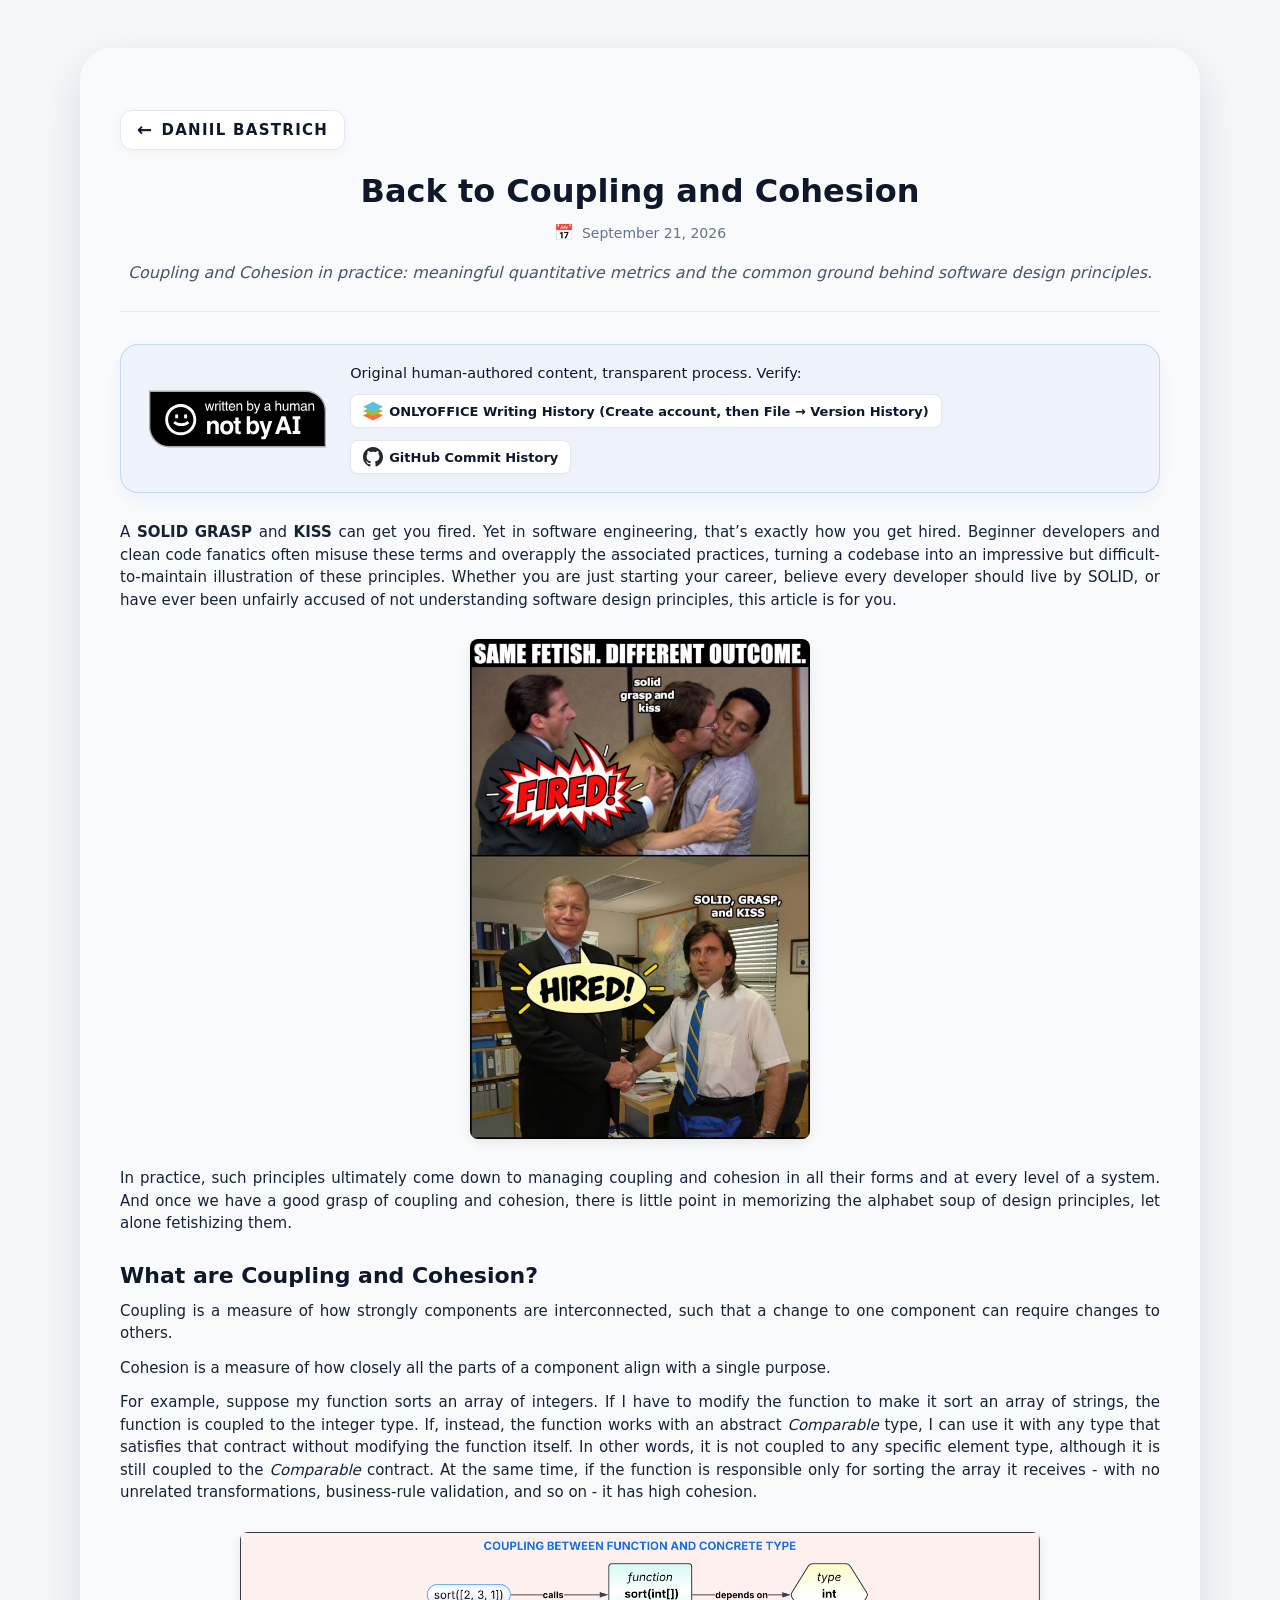
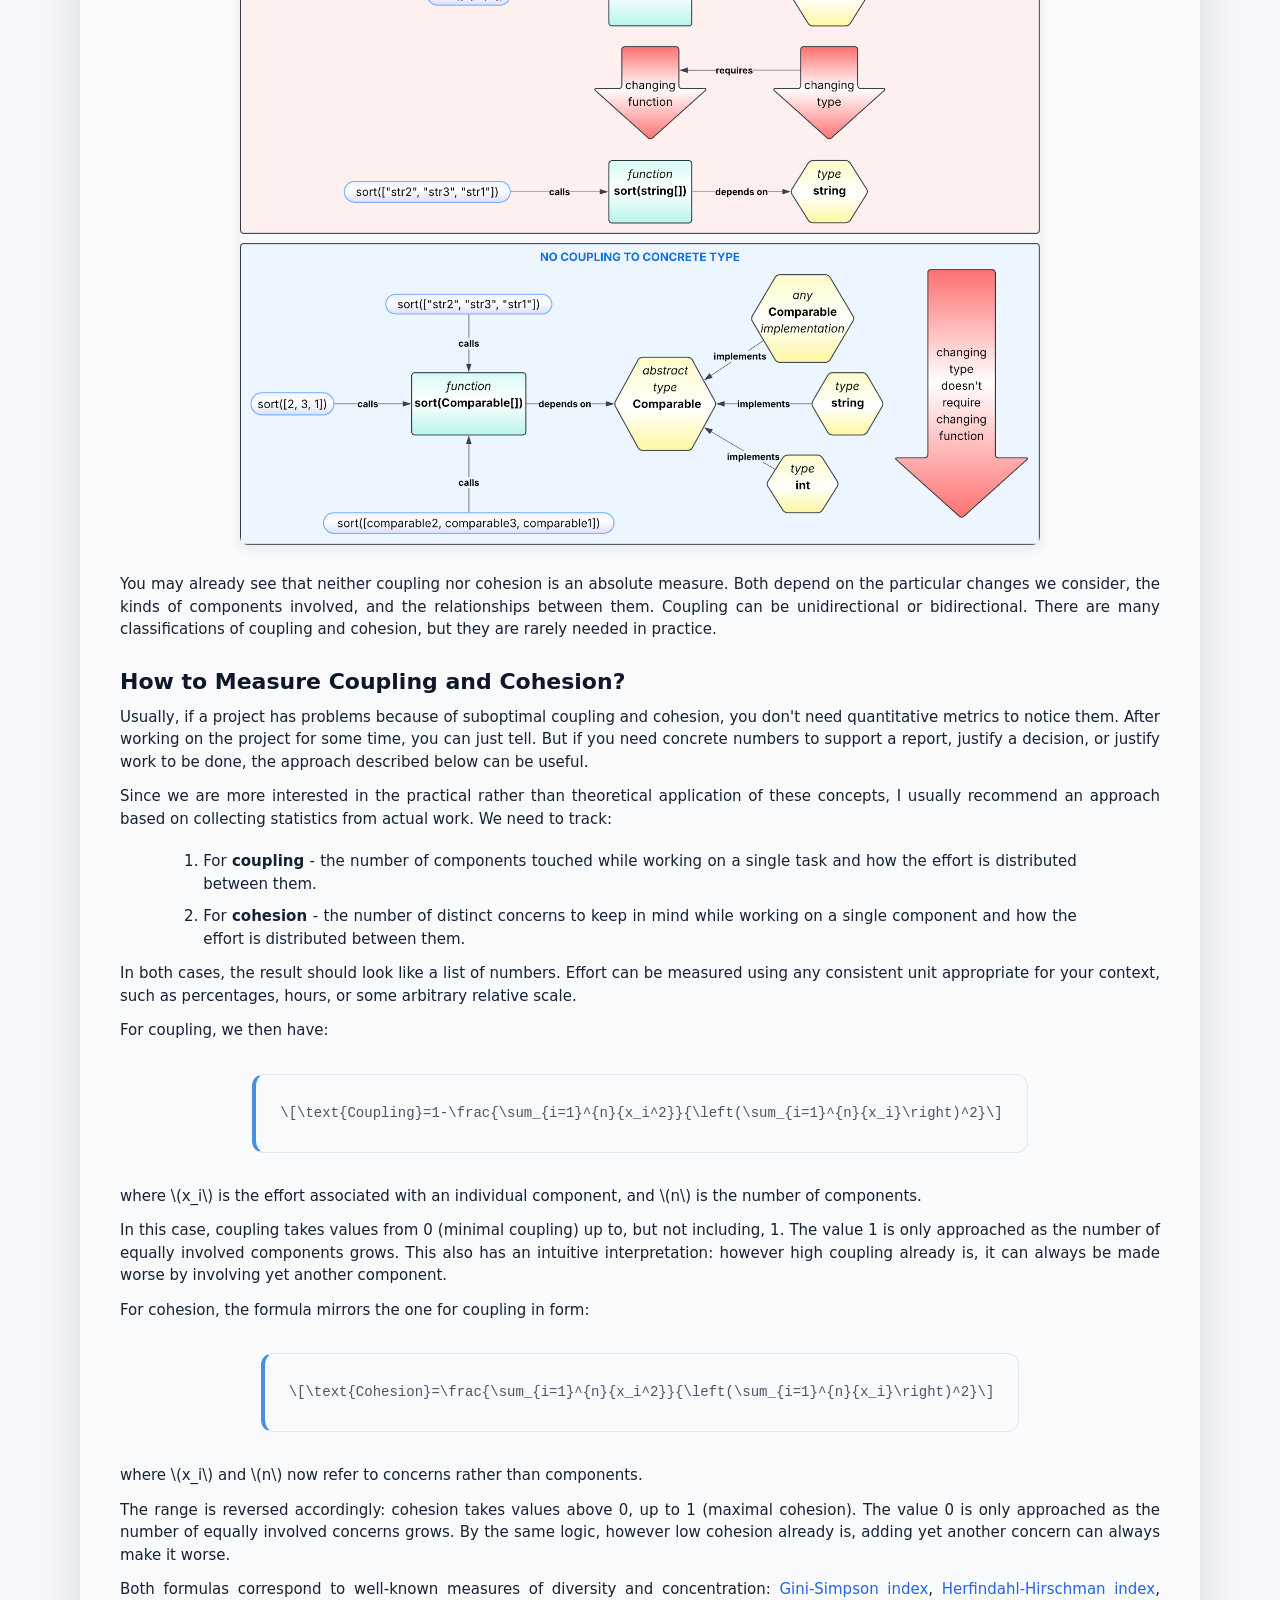
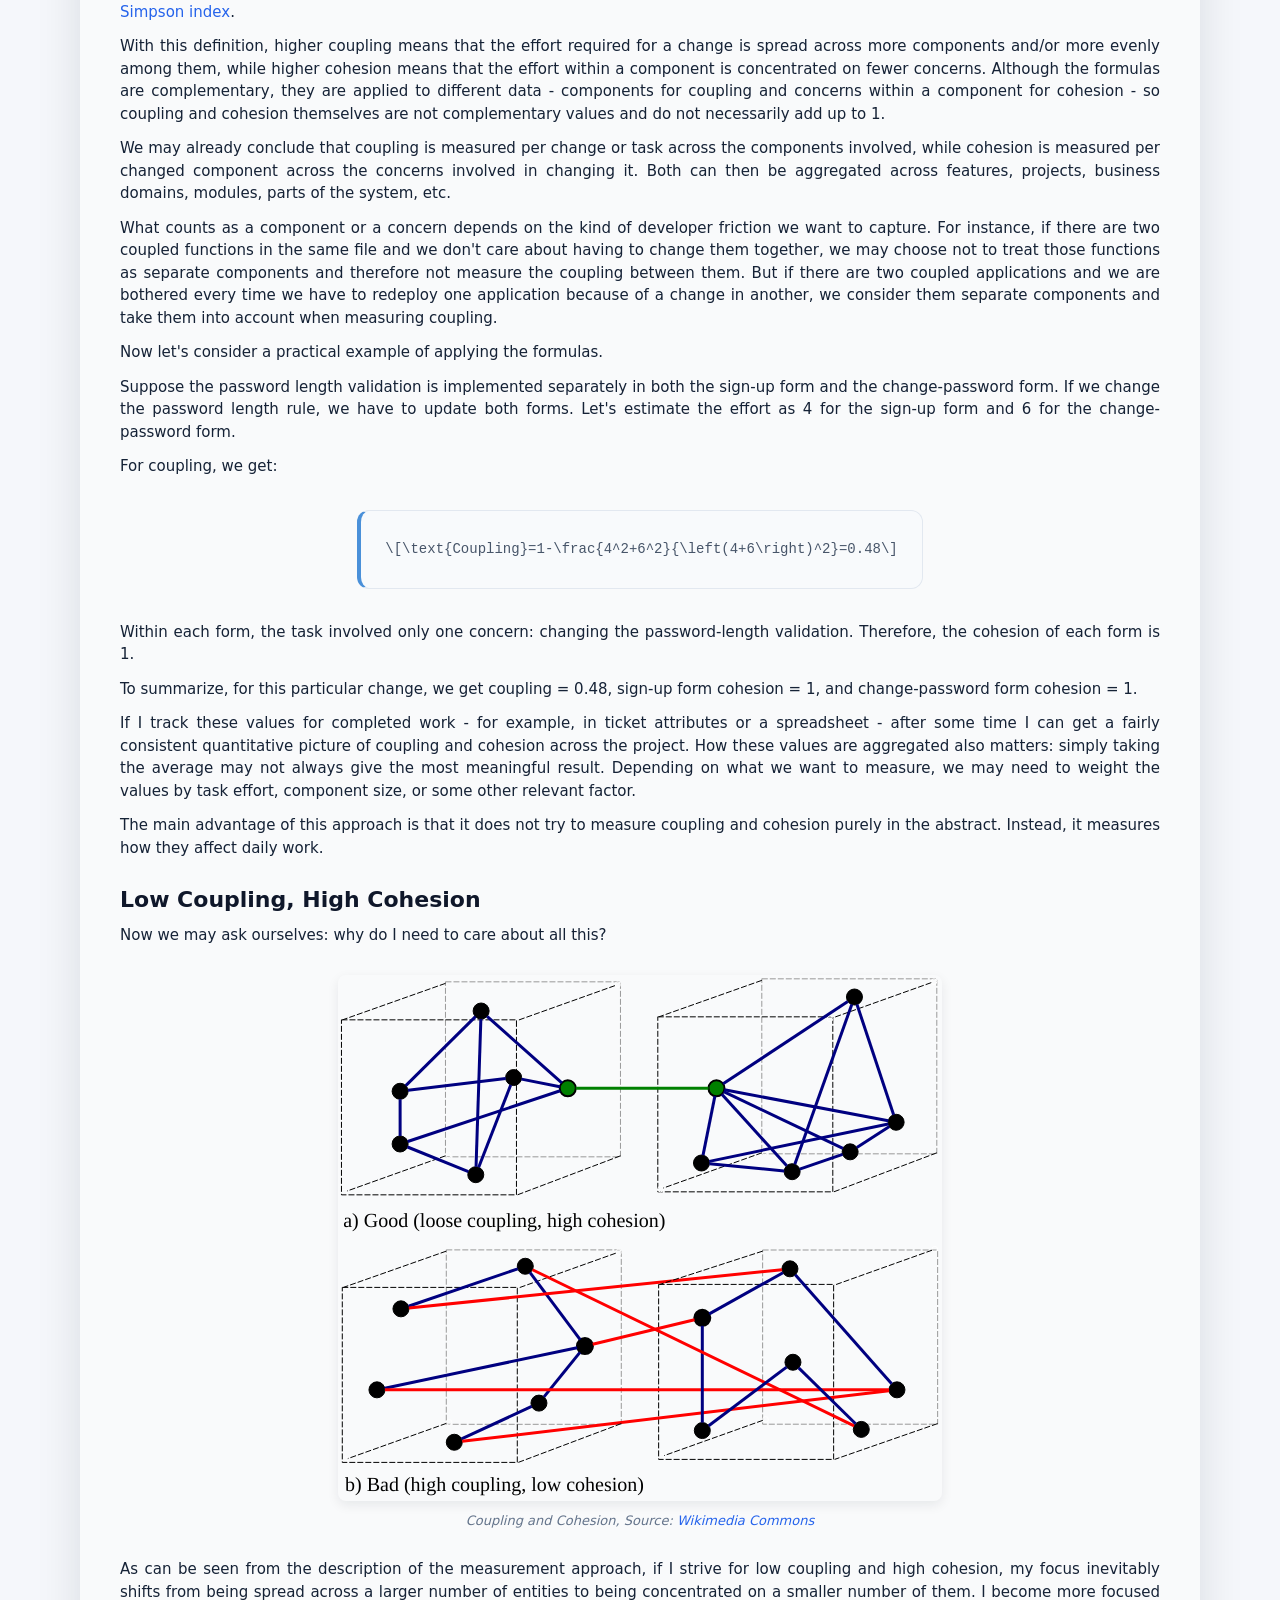
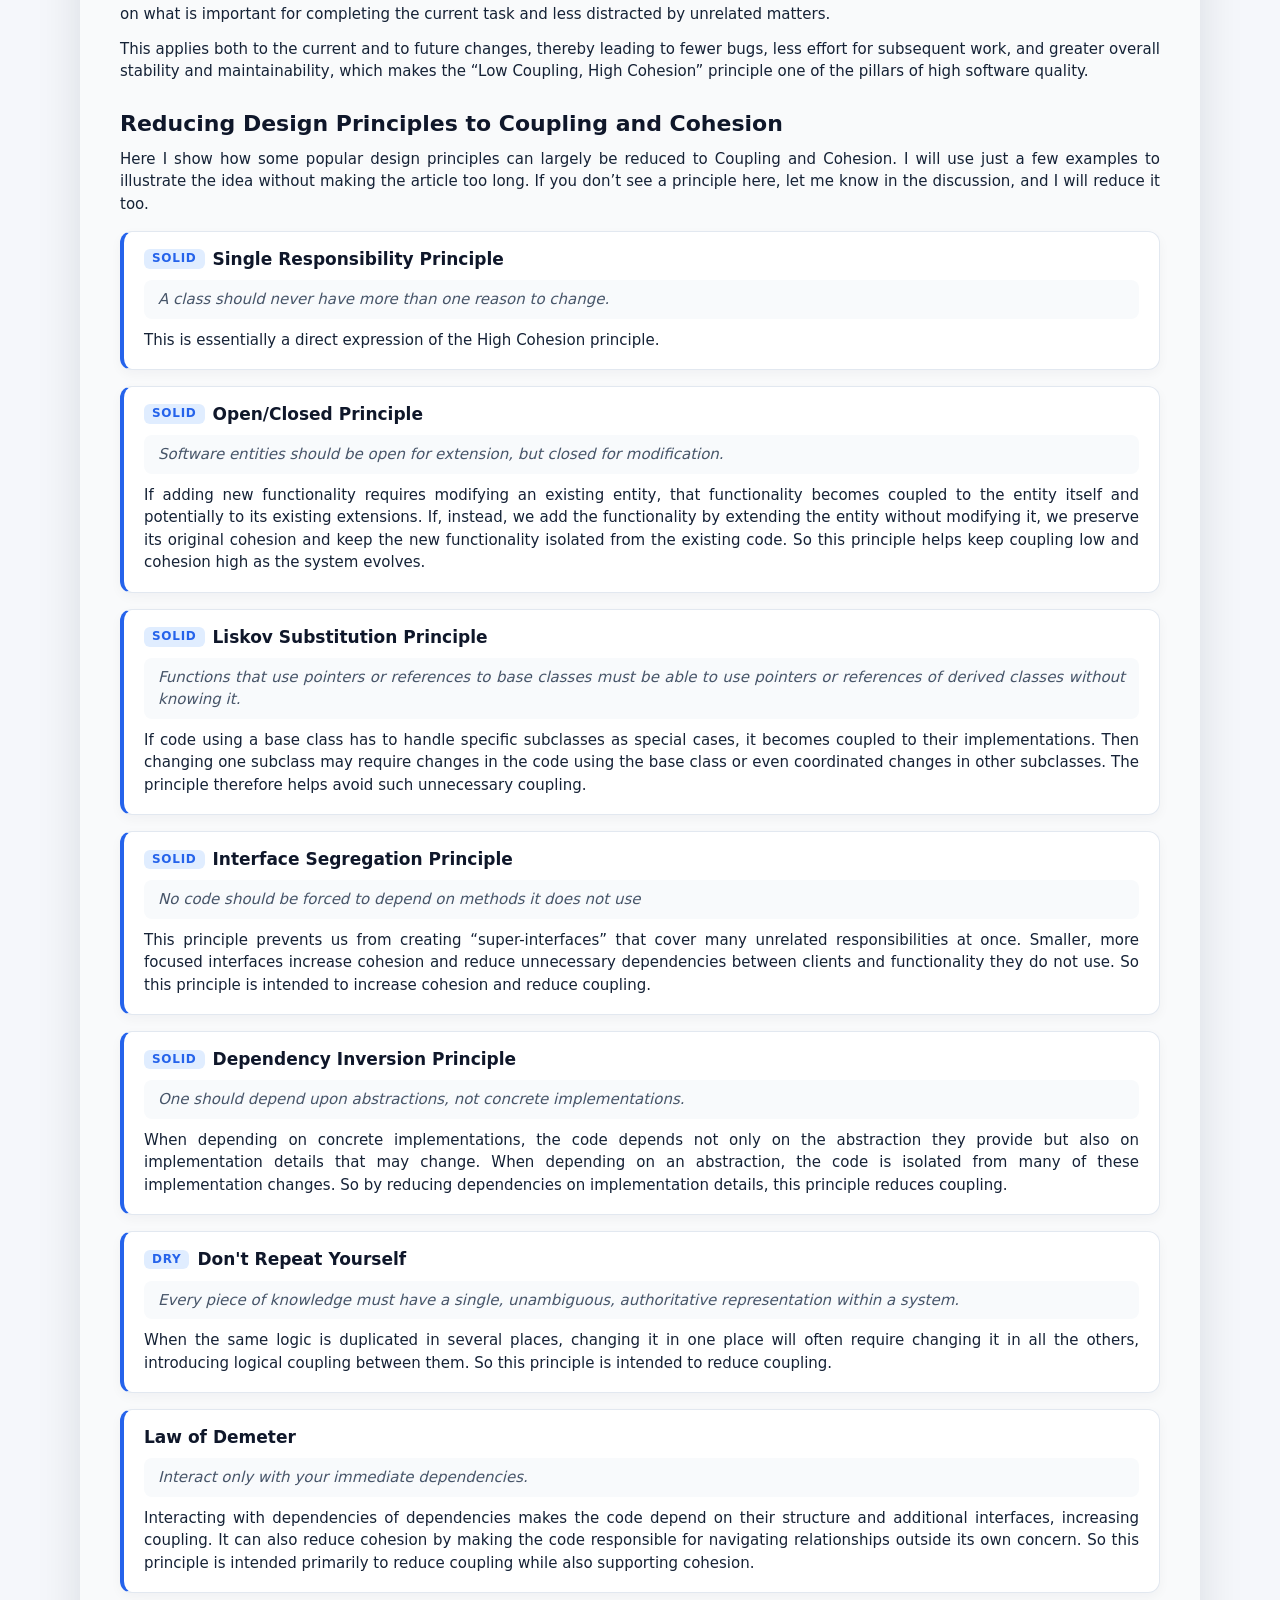
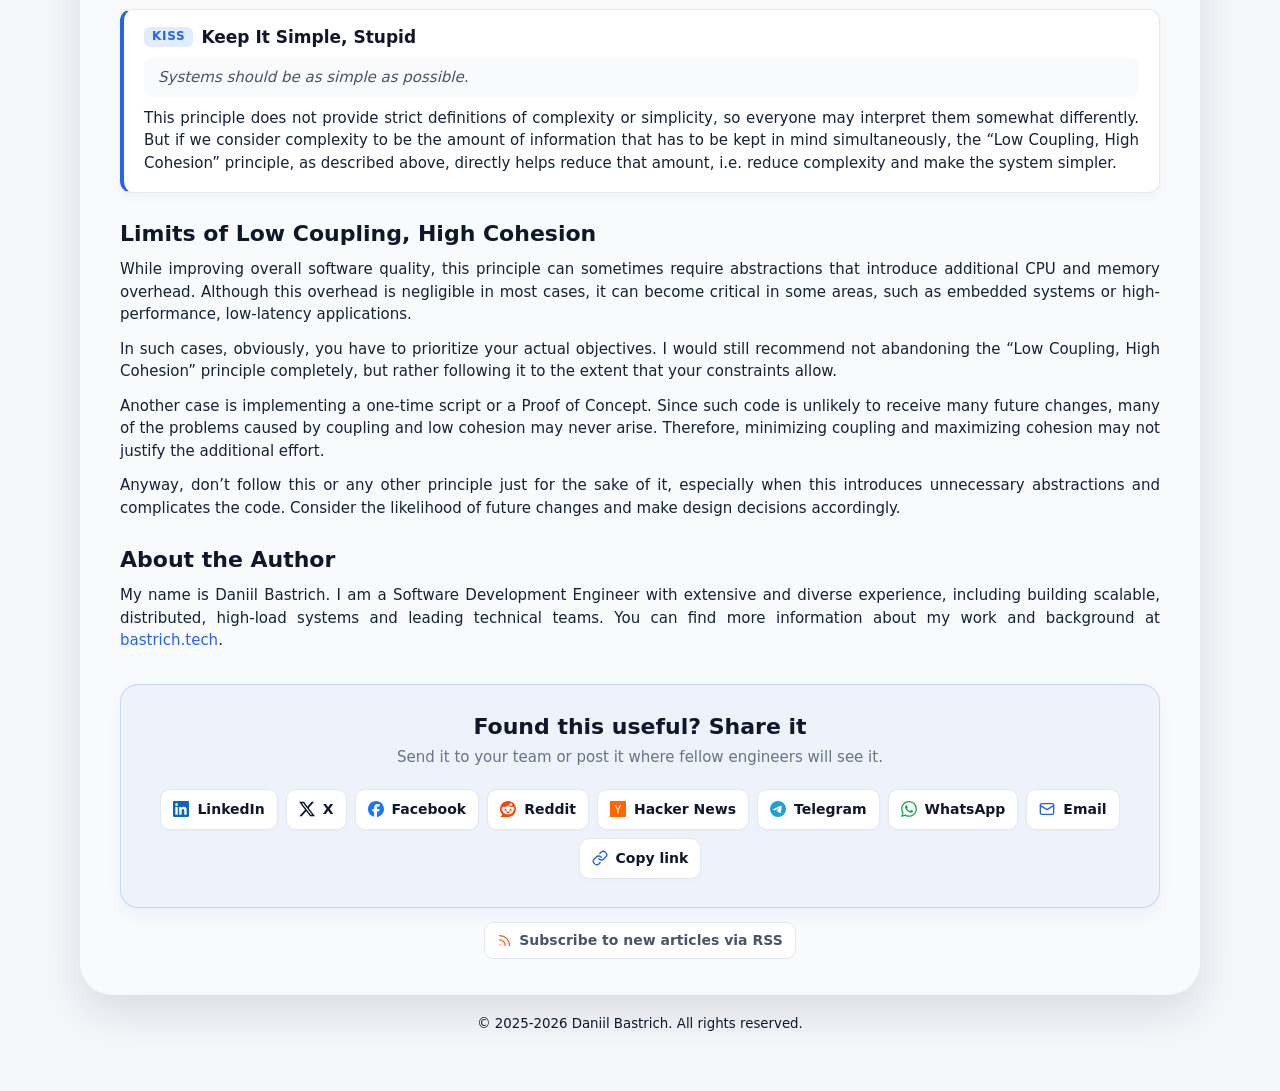
==== commit 21fbffbc: "Add small article fixes" ====
--- a/coupling-and-cohesion/index.html
+++ b/coupling-and-cohesion/index.html
@@ -3,21 +3,6 @@
 <head>
     <meta charset="UTF-8">
 
-    <!-- Google Tag Manager -->
-    <script>(function (w, d, s, l, i) {
-        w[l] = w[l] || [];
-        w[l].push({
-            'gtm.start':
-                new Date().getTime(), event: 'gtm.js'
-        });
-        var f = d.getElementsByTagName(s)[0],
-            j = d.createElement(s), dl = l != 'dataLayer' ? '&l=' + l : '';
-        j.async = true;
-        j.src =
-            'https://www.googletagmanager.com/gtm.js?id=' + i + dl;
-        f.parentNode.insertBefore(j, f);
-    })(window, document, 'script', 'dataLayer', 'GTM-MG7SWW8J');</script>
-    <!-- End Google Tag Manager -->
 
     <script type="application/ld+json">
         {
@@ -57,7 +42,6 @@
     <meta property="og:site_name" content="Daniil Bastrich - Software Development Engineer">
     <meta property="article:published_time" content="2026-09-21T10:00:00Z">
     <meta property="article:modified_time" content="2026-09-21T10:00:00Z">
-    <meta property="og:type" content="article">
     <meta name="twitter:card" content="summary_large_image">
     <meta name="twitter:title"
           content="Back to Coupling and Cohesion - Daniil Bastrich">
@@ -66,8 +50,8 @@
     <meta name="twitter:image" content="https://bastrich.tech/coupling-and-cohesion/img/og.jpg">
     <meta name="twitter:label1" content="Published on">
     <meta name="twitter:data1" content="September 21, 2026">
-    <link rel="icon" type="image/svg+xml" href="https://bastrich.tech/favicon.svg">
-    <link rel="icon" type="image/x-icon" sizes="any" href="https://bastrich.tech/favicon.ico">
+    <link rel="icon" type="image/svg+xml" href="/favicon.svg">
+    <link rel="icon" type="image/x-icon" sizes="any" href="/favicon.ico">
     <link rel="canonical" href="https://bastrich.tech/coupling-and-cohesion/">
     <link rel="alternate" type="application/rss+xml" title="Daniil Bastrich" href="https://bastrich.tech/rss.xml">
     <meta name="viewport" content="width=device-width, initial-scale=1">
@@ -84,12 +68,6 @@
     <script defer src="https://cdn.jsdelivr.net/npm/katex@0.18.7/dist/contrib/copy-tex.min.js"></script>
 </head>
 <body>
-<!-- Google Tag Manager (noscript) -->
-<noscript>
-    <iframe src="https://www.googletagmanager.com/ns.html?id=GTM-MG7SWW8J"
-            height="0" width="0" style="display:none;visibility:hidden"></iframe>
-</noscript>
-<!-- End Google Tag Manager (noscript) -->
 
 <div class="page">
     <main class="shell">
@@ -98,7 +76,7 @@
                 <div class="hero-left">
                     <div class="hero-main">
                         <div class="top-bar-inside">
-                            <a href="https://bastrich.tech" class="back-link">
+                            <a href="/" class="back-link">
                                 <span class="back-arrow">←</span>
                                 <span>Daniil Bastrich</span>
                             </a>
@@ -194,14 +172,14 @@
                     <p style="margin-top: 12px;">
                         For example, suppose my function sorts an array of integers. If I have to modify the function to
                         make it sort an array of strings, the function is coupled to the integer type. If, instead, the
-                        function works with an abstract Comparable type, I can use it with any type that satisfies that
+                        function works with an abstract <em>Comparable</em> type, I can use it with any type that satisfies that
                         contract without modifying the function itself. In other words, it is not coupled to any
-                        specific element type, although it is still coupled to the Comparable contract. At the same
+                        specific element type, although it is still coupled to the <em>Comparable</em> contract. At the same
                         time, if the function is responsible only for sorting the array it receives - with no unrelated
                         transformations, business-rule validation, and so on - it has high cohesion.
                     </p>
                     <figure class="article-figure">
-                        <img src="img/example.png" alt="Example" class="article-image article-image--lg">
+                        <img src="img/example.png?v=1" alt="Example" class="article-image article-image--lg">
                     </figure>
                     <p style="margin-top: 12px;">
                         You may already see that neither coupling nor cohesion is an absolute measure. Both depend on
@@ -550,7 +528,7 @@
                         My name is Daniil Bastrich. I am a Software Development Engineer with extensive and diverse
                         experience, including building scalable, distributed, high-load systems and leading technical
                         teams. You can find more information about my work and background at <a
-                            href="https://bastrich.tech"
+                            href="/"
                             style="color: var(--accent); font-weight: 500;">bastrich.tech</a>.
                     </p>
                 </div>
@@ -633,7 +611,7 @@
 <!--            <a href="https://news.ycombinator.com/item?id=48352590" class="discussion-link hackernews" target="_blank"-->
 <!--               rel="noopener">-->
 <!--                    <span class="link-icon">-->
-<!--                        <img src="https://news.ycombinator.com/y18.svg" alt="Hacker News" class="icon-img"-->
+<!--                        <img src="https://bookface-static.ycombinator.com/assets/ycdc/favicon-c8a914eeeba9fe6f7a863b35608b55aeedd7c1ff409c97b9ecb96b7a6c278d70.ico" alt="Hacker News" class="icon-img"-->
 <!--                             onerror="this.style.display='none'; this.nextElementSibling.style.display='inline';">-->
 <!--                         <span class="icon-fallback" style="display: none;">🗨️</span>-->
 <!--                    </span>-->
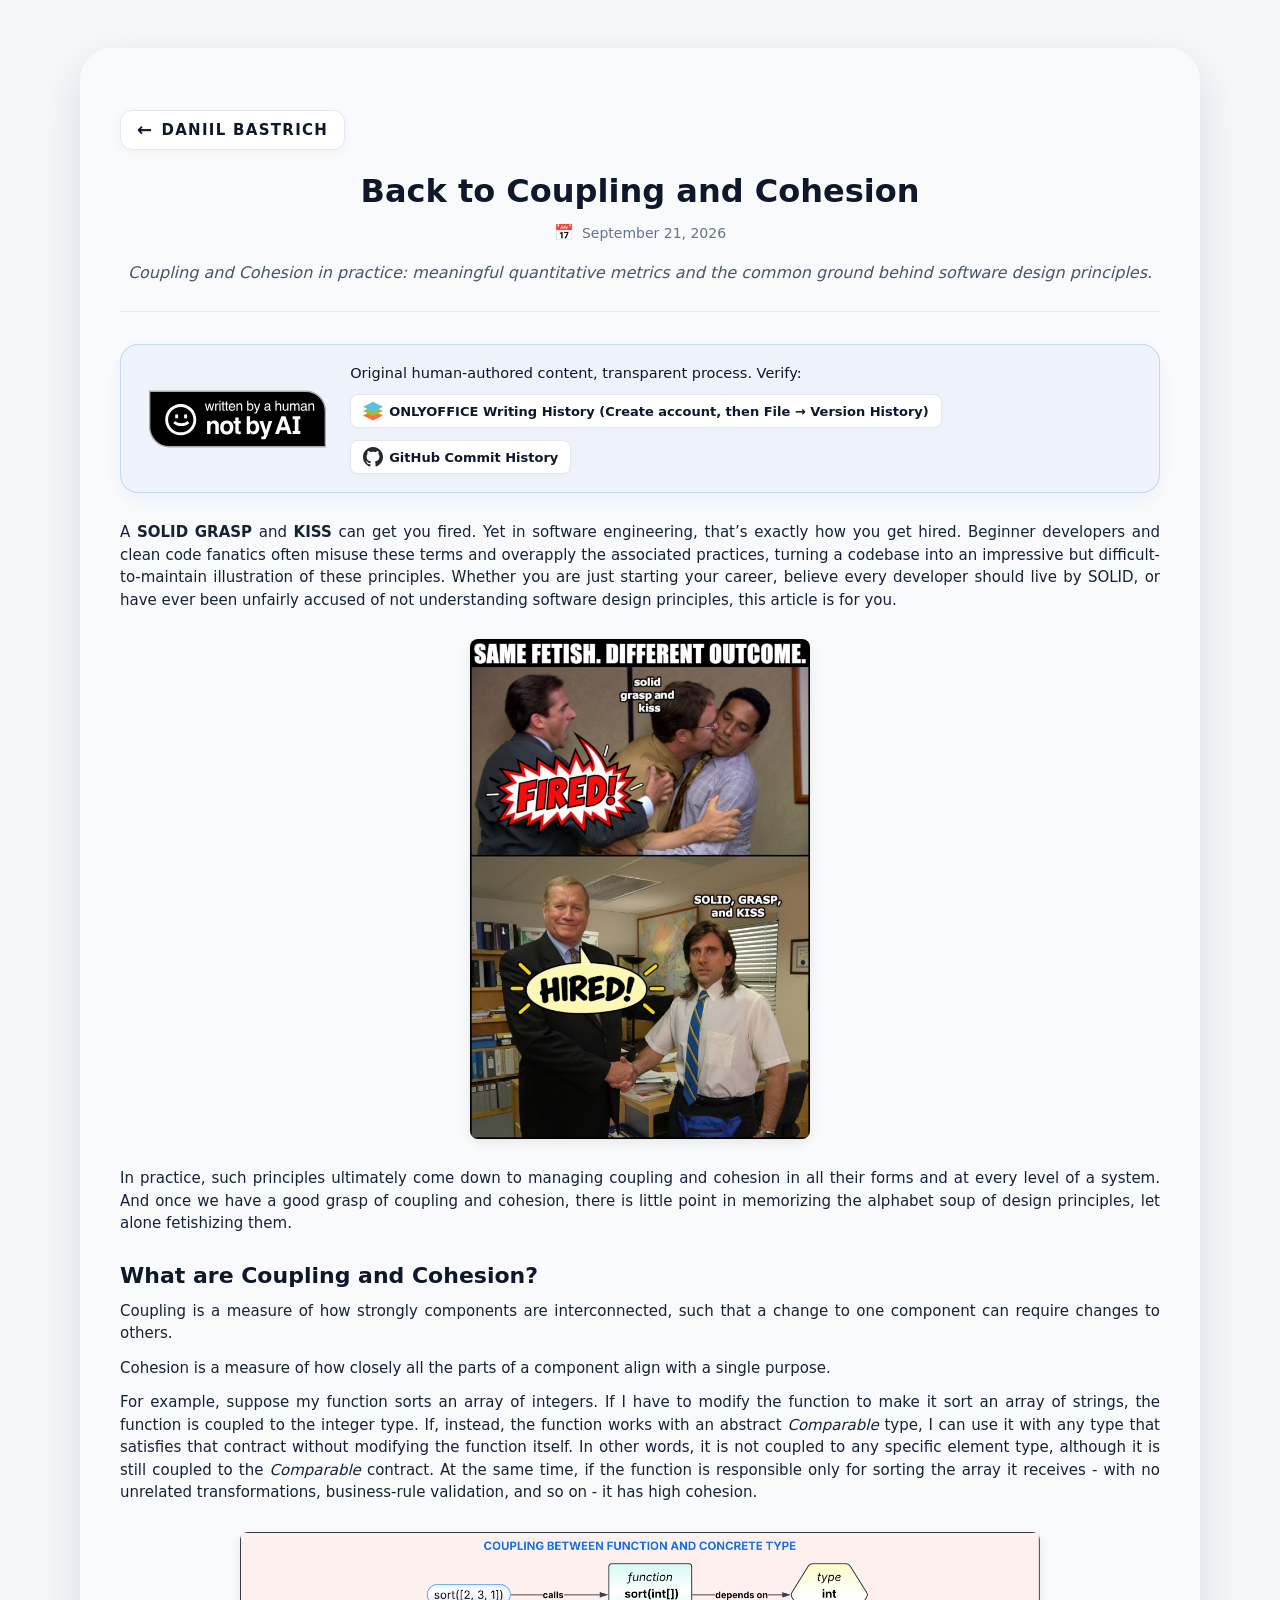
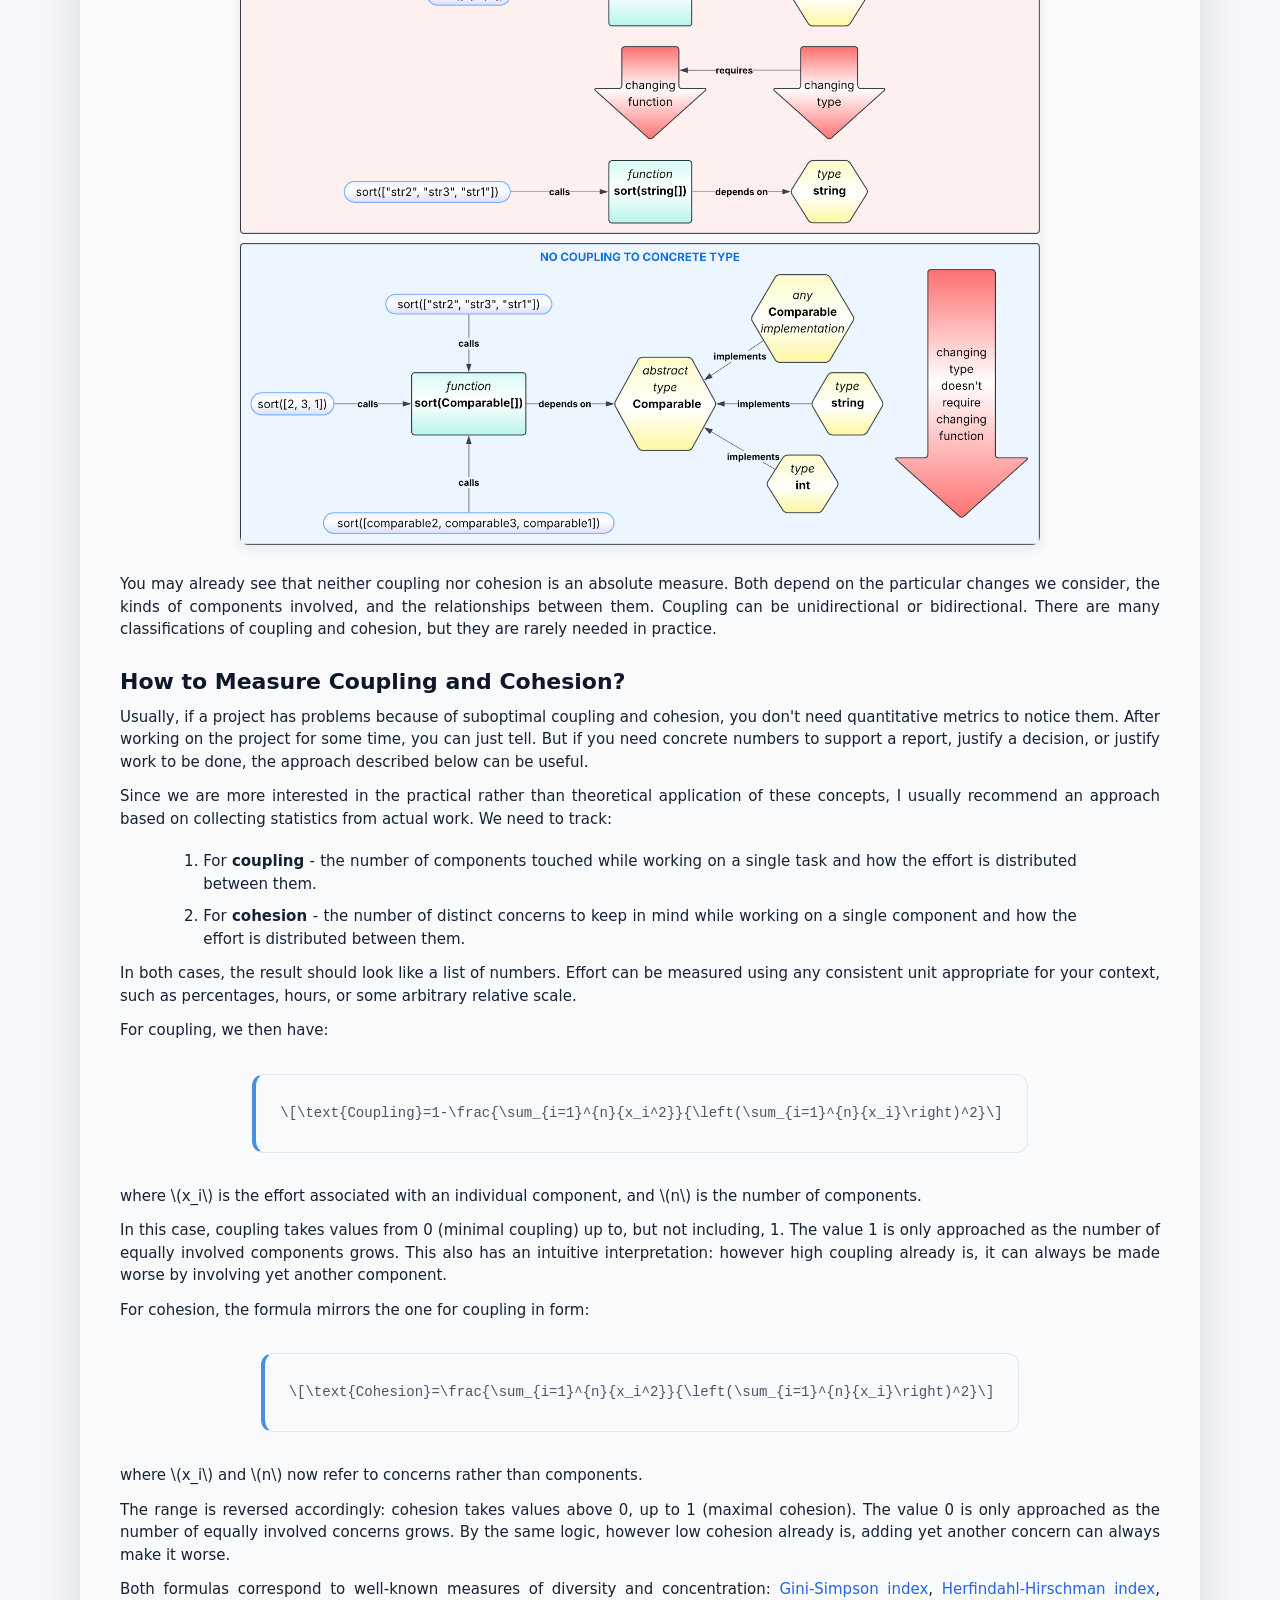
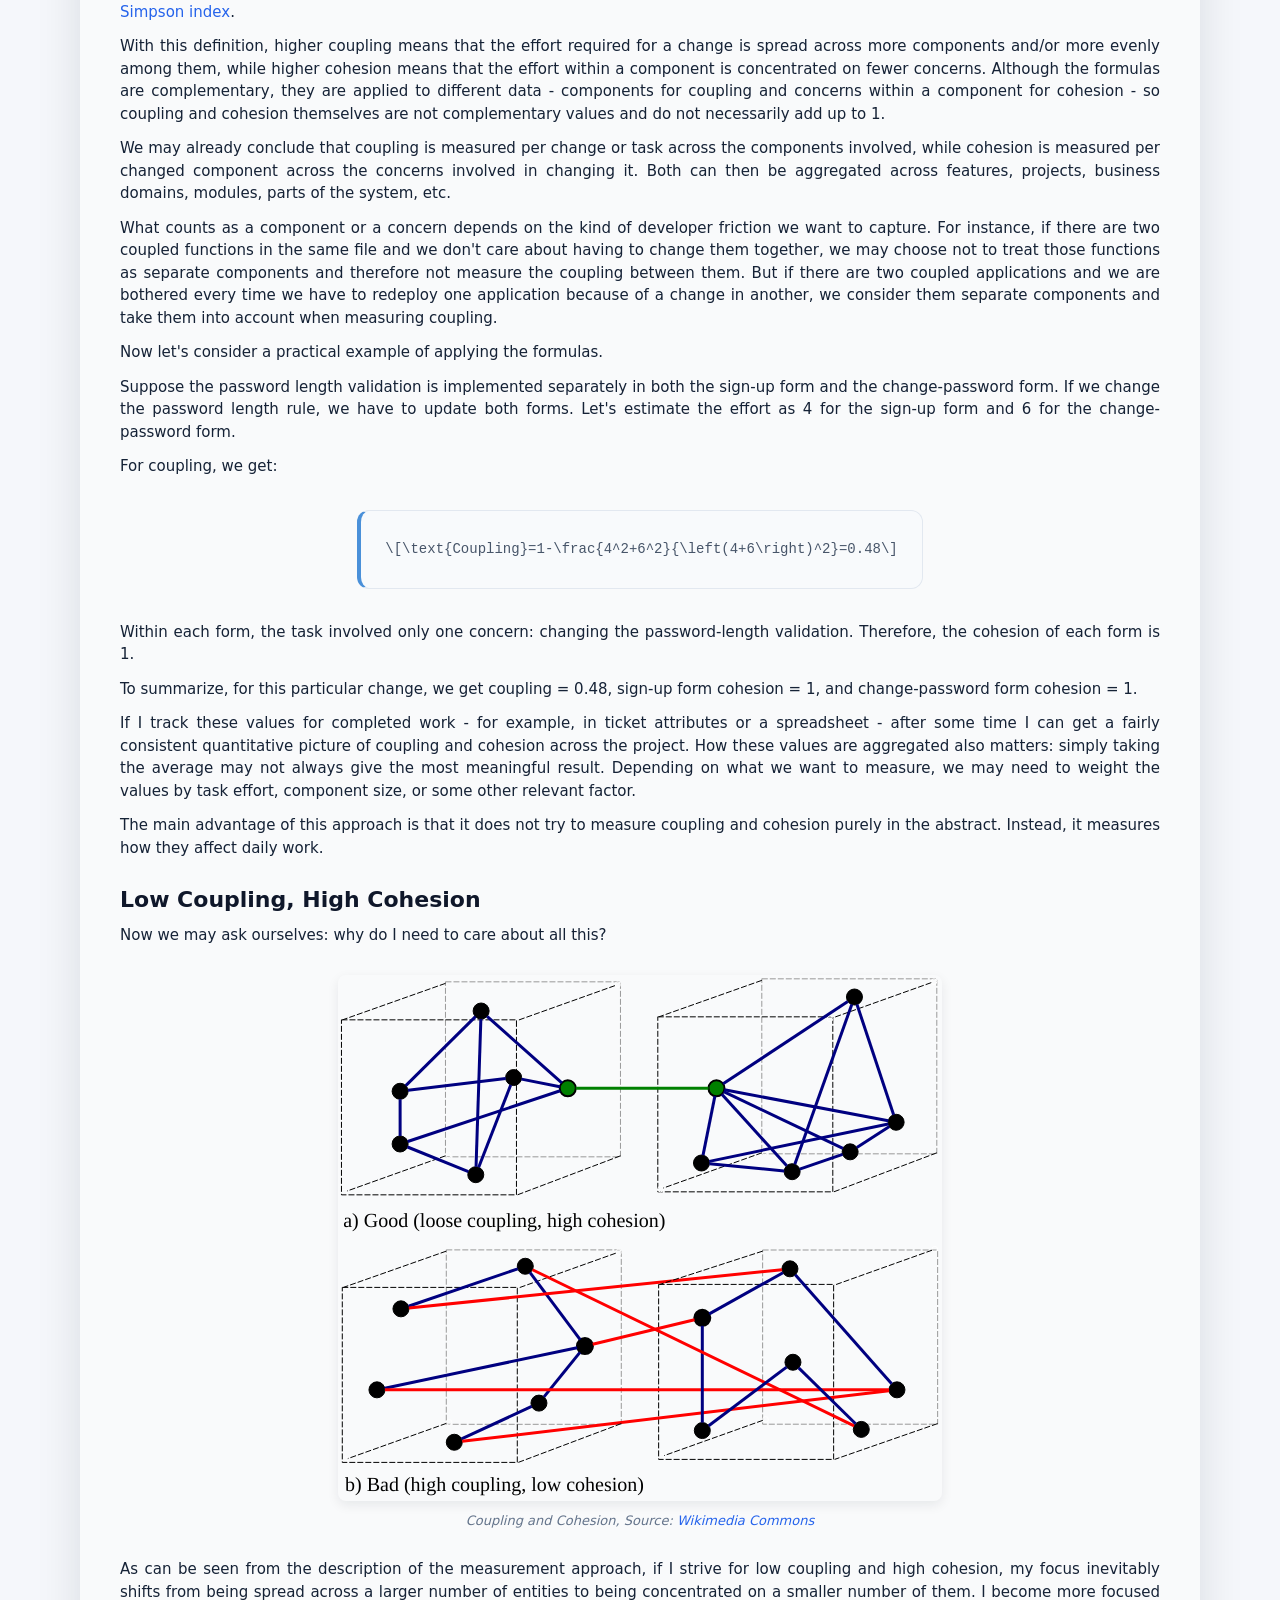
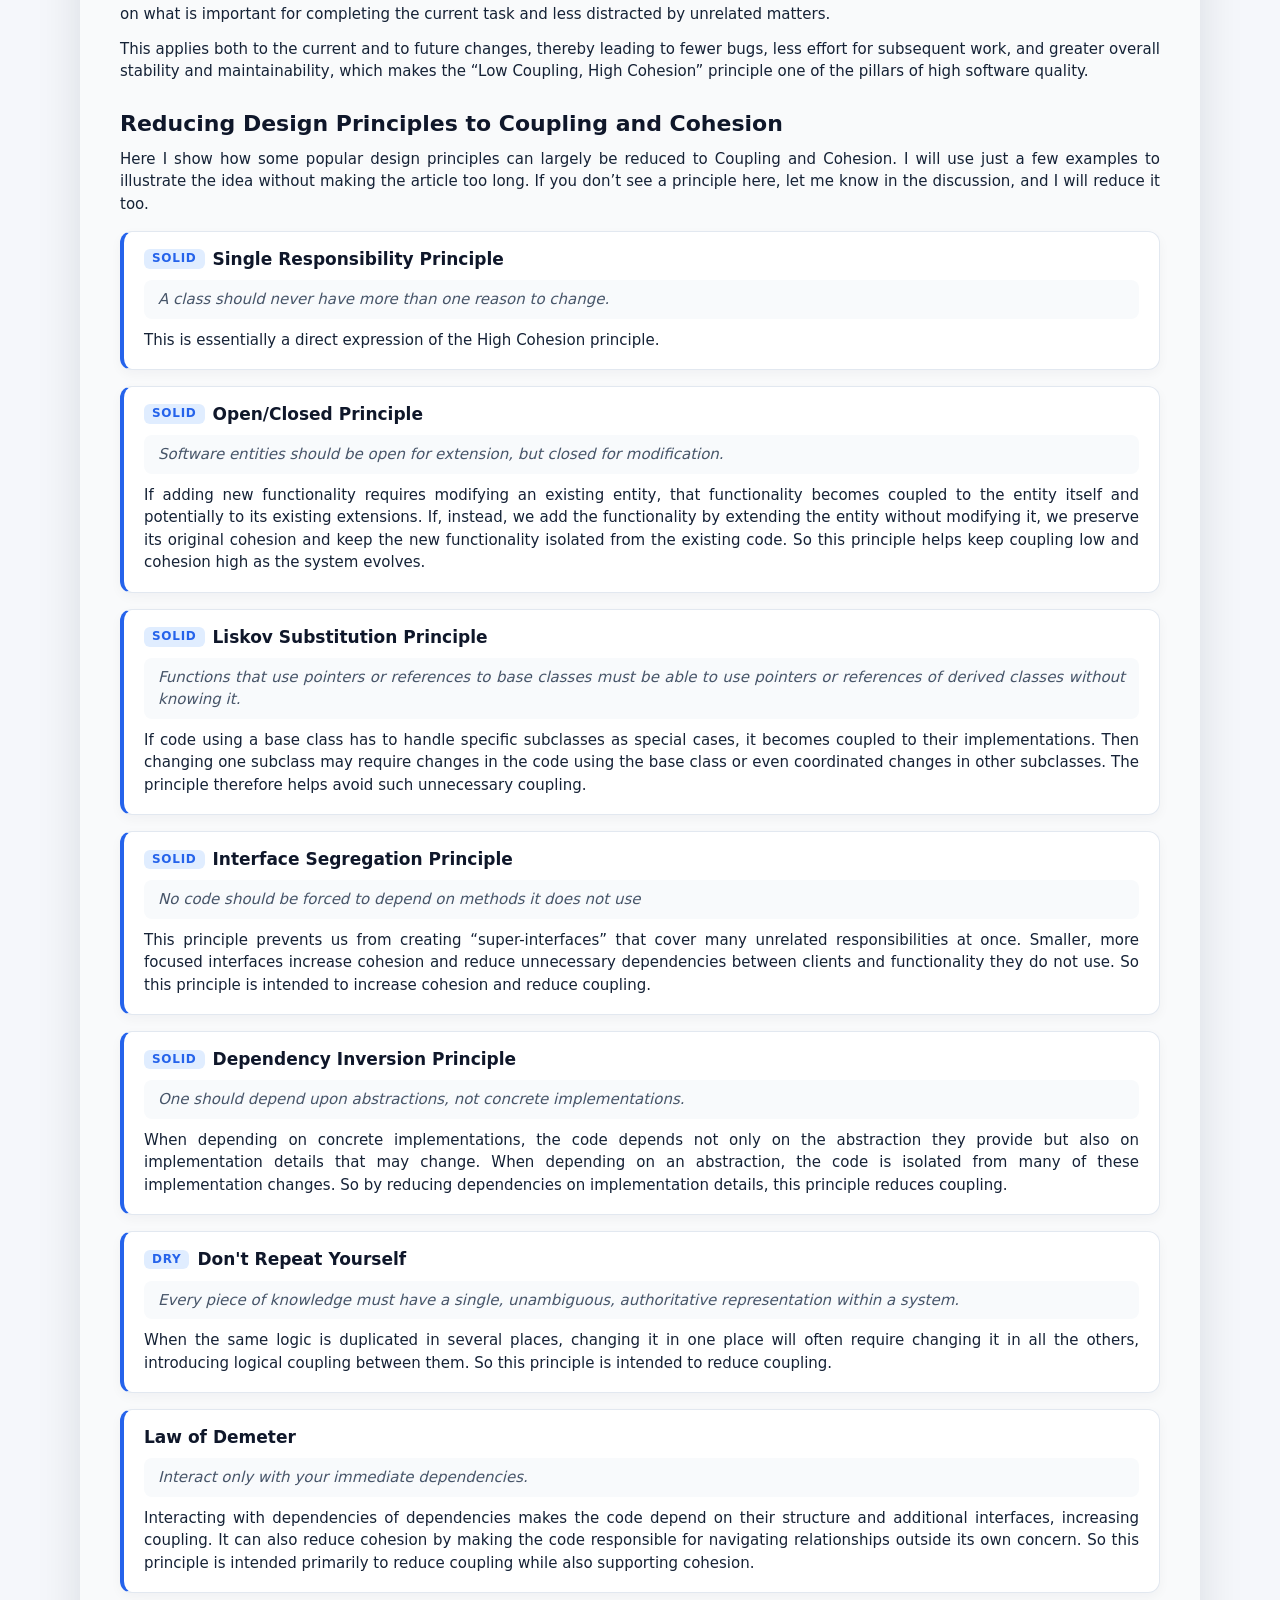
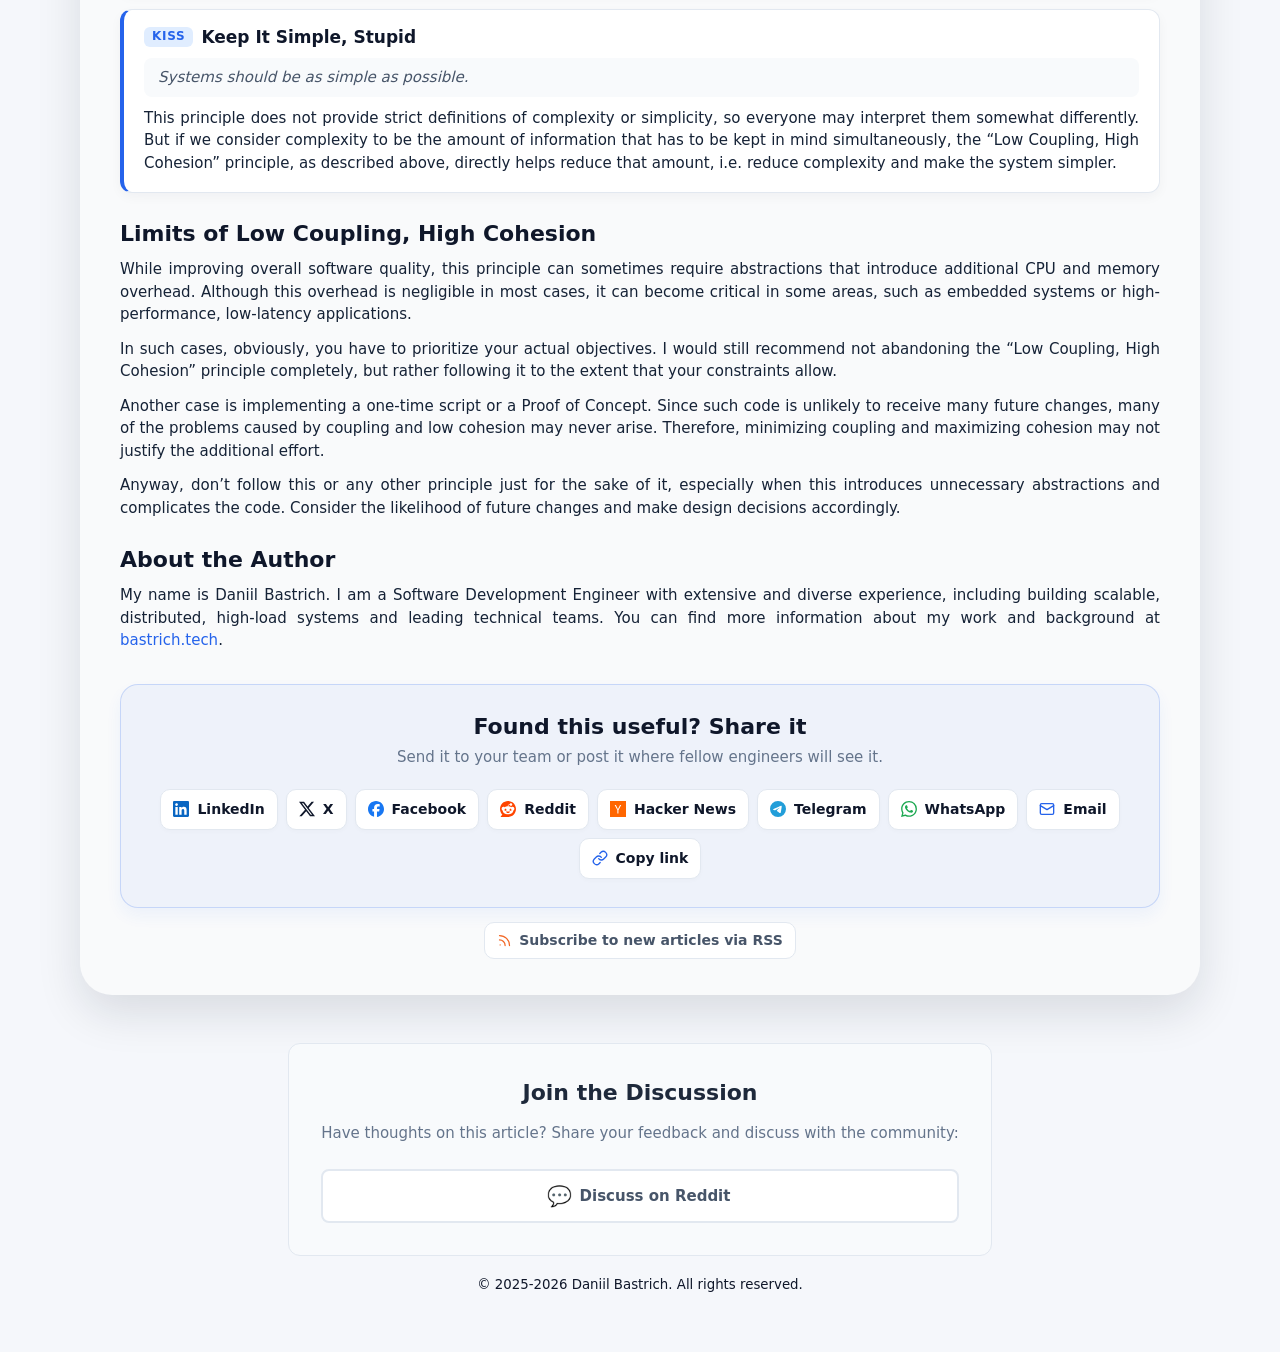
==== commit c3297efc: "Add Reddit link" ====
--- a/coupling-and-cohesion/index.html
+++ b/coupling-and-cohesion/index.html
@@ -593,21 +593,21 @@
         </div>
     </main>
 
-<!--    <div class="discussion-block">-->
-<!--        <h3 class="discussion-title">Join the Discussion</h3>-->
-<!--        <p class="discussion-text">Have thoughts on this article? Share your feedback and discuss with the-->
-<!--            community:</p>-->
-<!--        <div class="discussion-links">-->
-<!--            <a href="https://www.reddit.com/r/programming/comments/1tsyfhk/story_points_explicit_honest_predictable_already/"-->
-<!--               class="discussion-link reddit" target="_blank" rel="noopener">-->
-<!--                    <span class="link-icon">-->
-<!--                        <img src="https://www.redditstatic.com/shreddit/assets/favicon/64x64.png" alt="Reddit"-->
-<!--                             class="icon-img"-->
-<!--                             onerror="this.style.display='none'; this.nextElementSibling.style.display='inline';">-->
-<!--                        <span class="icon-fallback" style="display: none;">💬</span>-->
-<!--                    </span>-->
-<!--                <span class="link-text">Discuss on Reddit</span>-->
-<!--            </a>-->
+    <div class="discussion-block">
+        <h3 class="discussion-title">Join the Discussion</h3>
+        <p class="discussion-text">Have thoughts on this article? Share your feedback and discuss with the
+            community:</p>
+        <div class="discussion-links">
+            <a href="https://www.reddit.com/r/programming/comments/1wmckoi/back_to_coupling_and_cohesion/"
+               class="discussion-link reddit" target="_blank" rel="noopener">
+                    <span class="link-icon">
+                        <img src="https://www.redditstatic.com/shreddit/assets/favicon/64x64.png" alt="Reddit"
+                             class="icon-img"
+                             onerror="this.style.display='none'; this.nextElementSibling.style.display='inline';">
+                        <span class="icon-fallback" style="display: none;">💬</span>
+                    </span>
+                <span class="link-text">Discuss on Reddit</span>
+            </a>
 <!--            <a href="https://news.ycombinator.com/item?id=48352590" class="discussion-link hackernews" target="_blank"-->
 <!--               rel="noopener">-->
 <!--                    <span class="link-icon">-->
@@ -617,17 +617,17 @@
 <!--                    </span>-->
 <!--                <span class="link-text">Discuss on Hacker News</span>-->
 <!--            </a>-->
-<!--            &lt;!&ndash;            <a href="https://lobste.rs/s/36qjm9/perfect_code_review_how_reduce_cognitive"&ndash;&gt;-->
-<!--            &lt;!&ndash;               class="discussion-link lobsters" target="_blank" rel="noopener">&ndash;&gt;-->
-<!--            &lt;!&ndash;                <span class="link-icon">&ndash;&gt;-->
-<!--            &lt;!&ndash;                    <img src="https://lobste.rs/favicon.ico" alt="Lobsters" class="icon-img"&ndash;&gt;-->
-<!--            &lt;!&ndash;                         onerror="this.style.display='none'; this.nextElementSibling.style.display='inline';">&ndash;&gt;-->
-<!--            &lt;!&ndash;                    <span class="icon-fallback" style="display: none;">🦞</span>&ndash;&gt;-->
-<!--            &lt;!&ndash;                </span>&ndash;&gt;-->
-<!--            &lt;!&ndash;                <span class="link-text">Discuss on Lobsters</span>&ndash;&gt;-->
-<!--            &lt;!&ndash;            </a>&ndash;&gt;-->
-<!--        </div>-->
-<!--    </div>-->
+            <!--            <a href="https://lobste.rs/s/36qjm9/perfect_code_review_how_reduce_cognitive"-->
+            <!--               class="discussion-link lobsters" target="_blank" rel="noopener">-->
+            <!--                <span class="link-icon">-->
+            <!--                    <img src="https://lobste.rs/favicon.ico" alt="Lobsters" class="icon-img"-->
+            <!--                         onerror="this.style.display='none'; this.nextElementSibling.style.display='inline';">-->
+            <!--                    <span class="icon-fallback" style="display: none;">🦞</span>-->
+            <!--                </span>-->
+            <!--                <span class="link-text">Discuss on Lobsters</span>-->
+            <!--            </a>-->
+        </div>
+    </div>
 
     <footer class="copyright">
         <small>
@@ -644,7 +644,6 @@
     </script>
 </div>
 
-<!-- Image Modal -->
 <div id="imageModal" class="image-modal-backdrop">
     <button class="image-modal-close" aria-label="Close"></button>
     <div class="image-modal-wrapper">
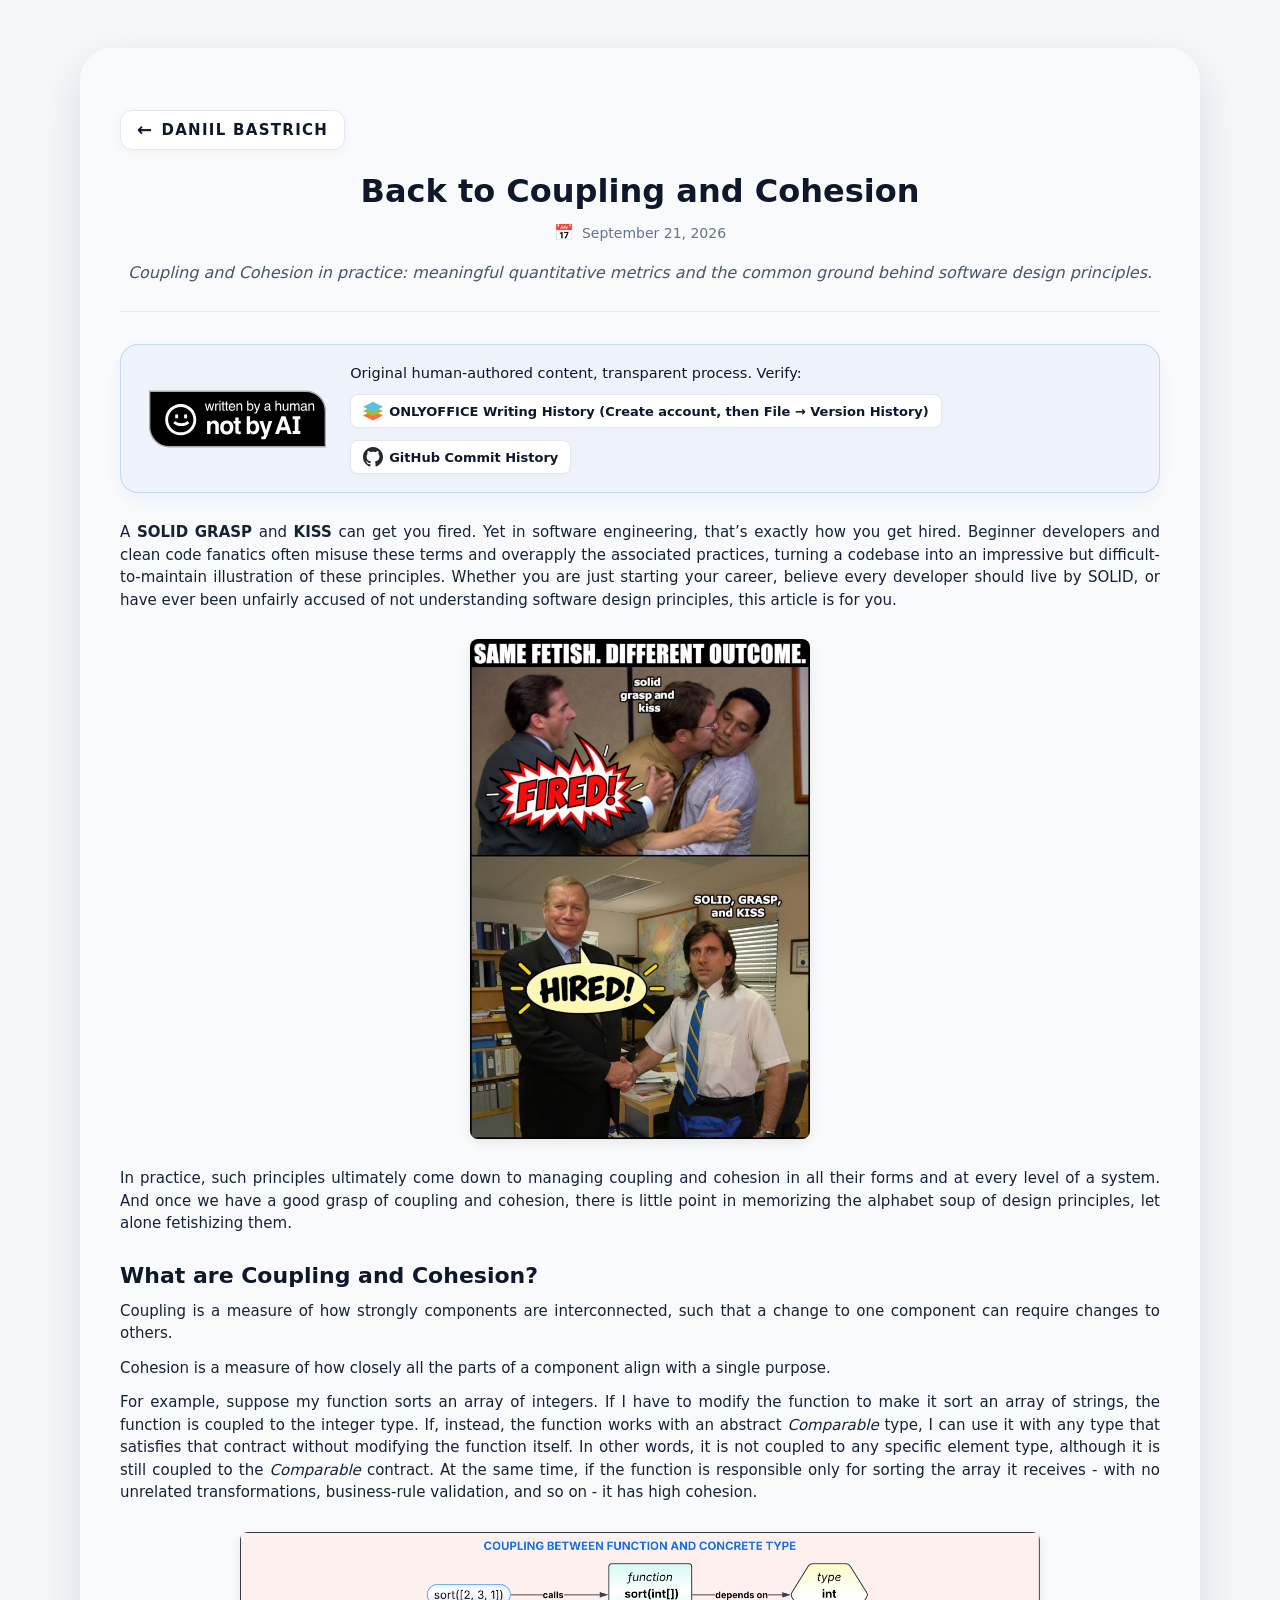
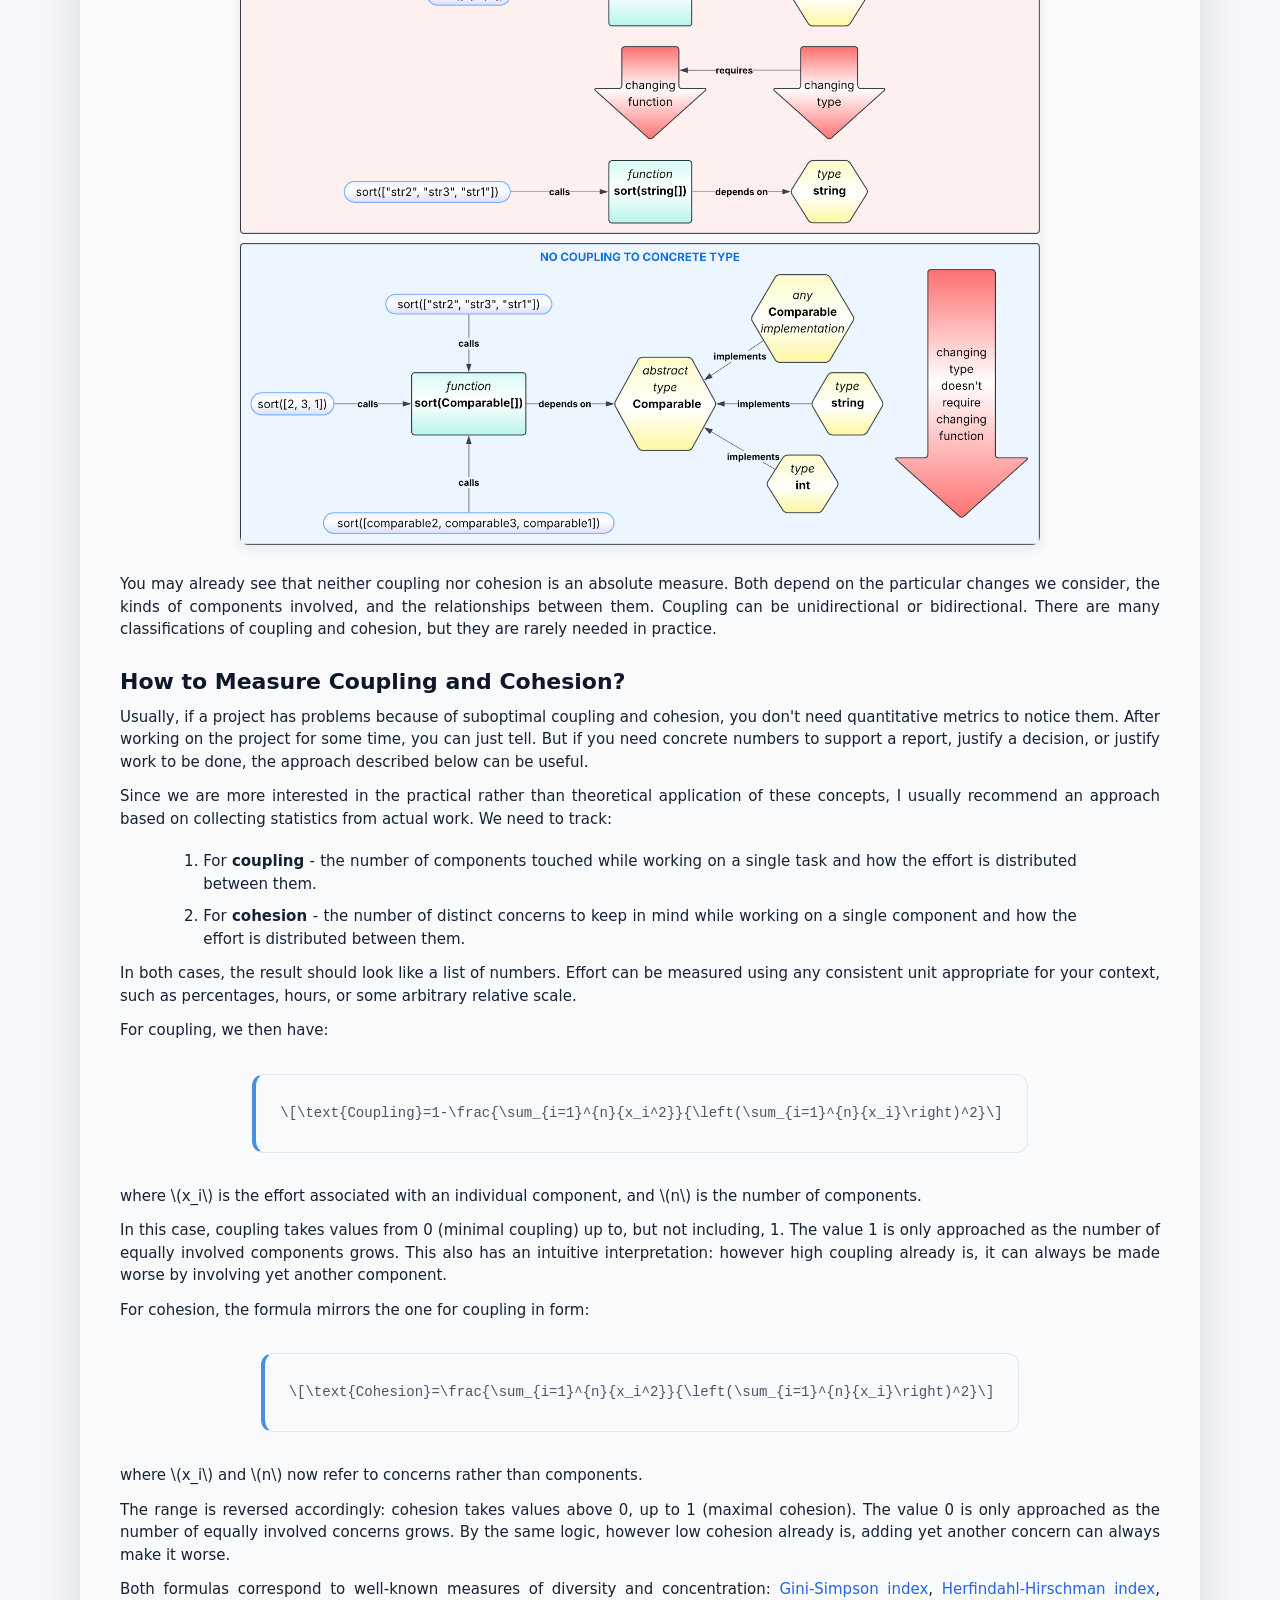
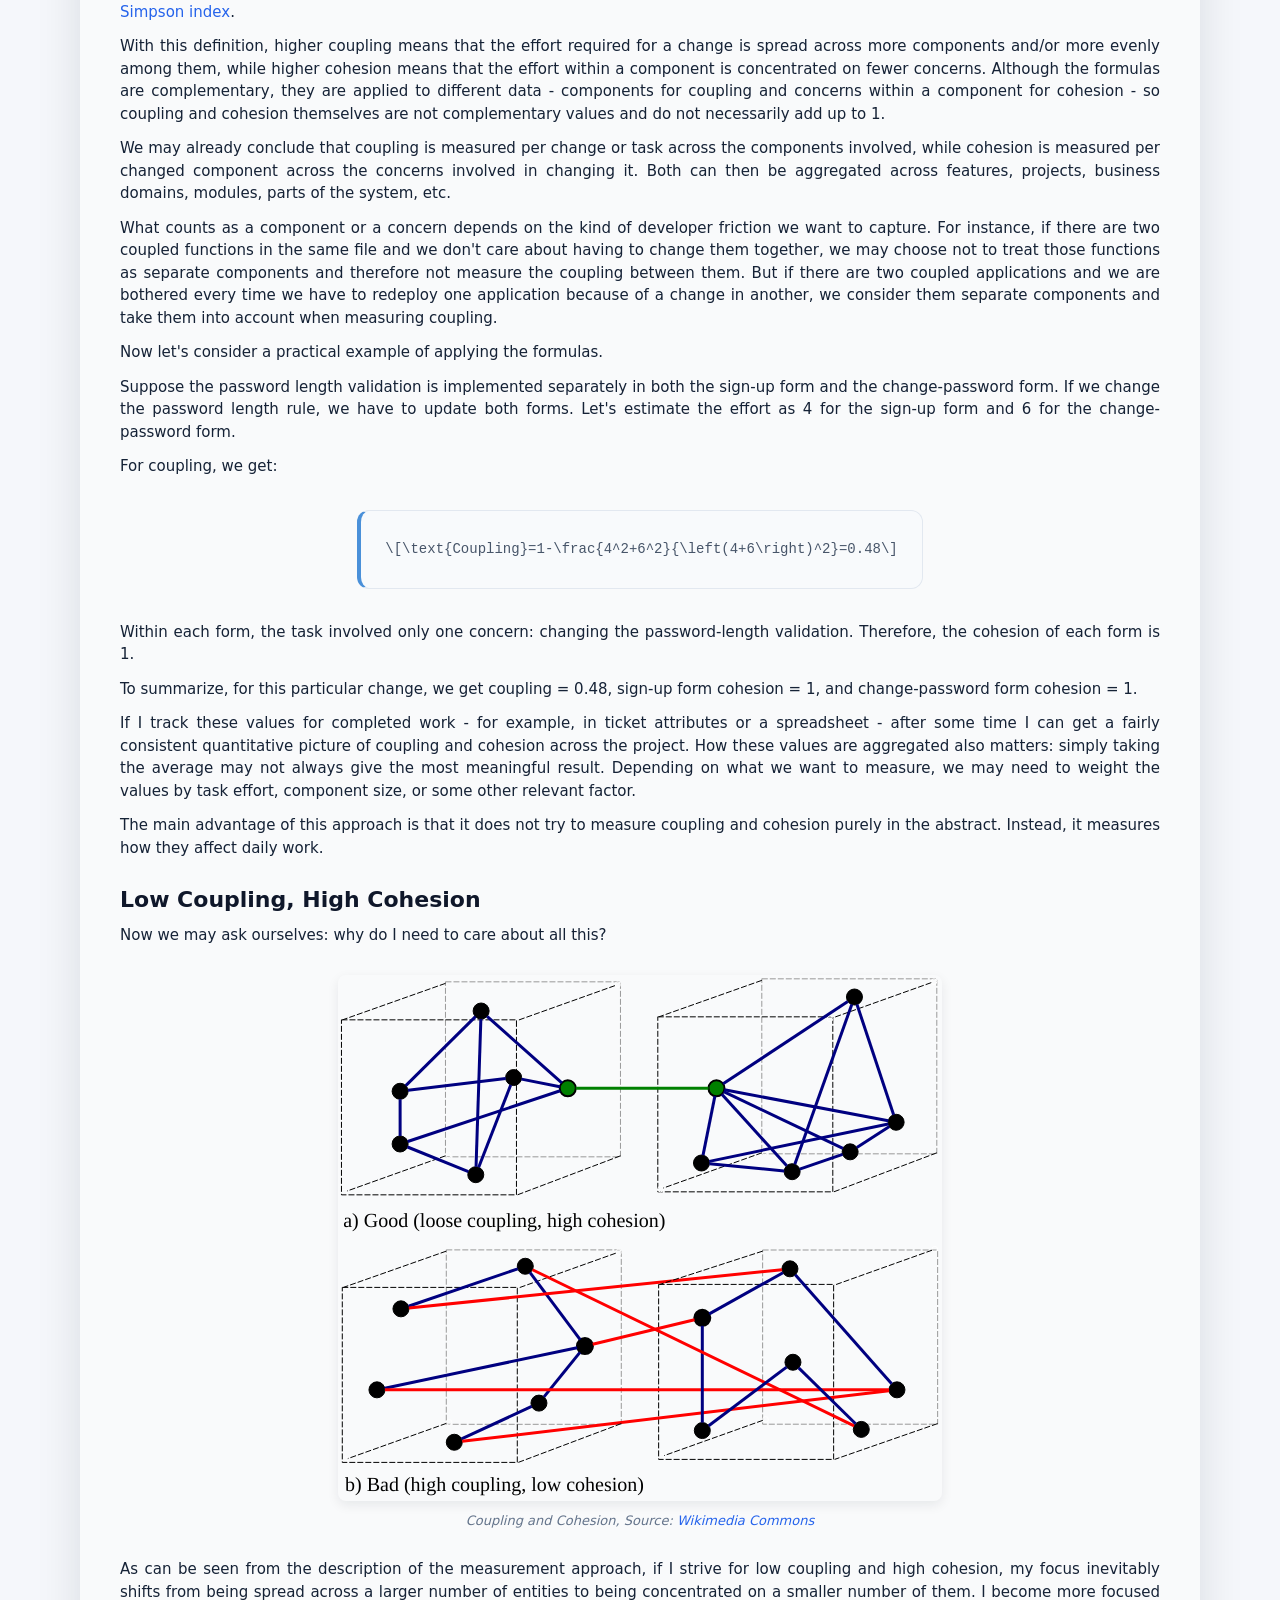
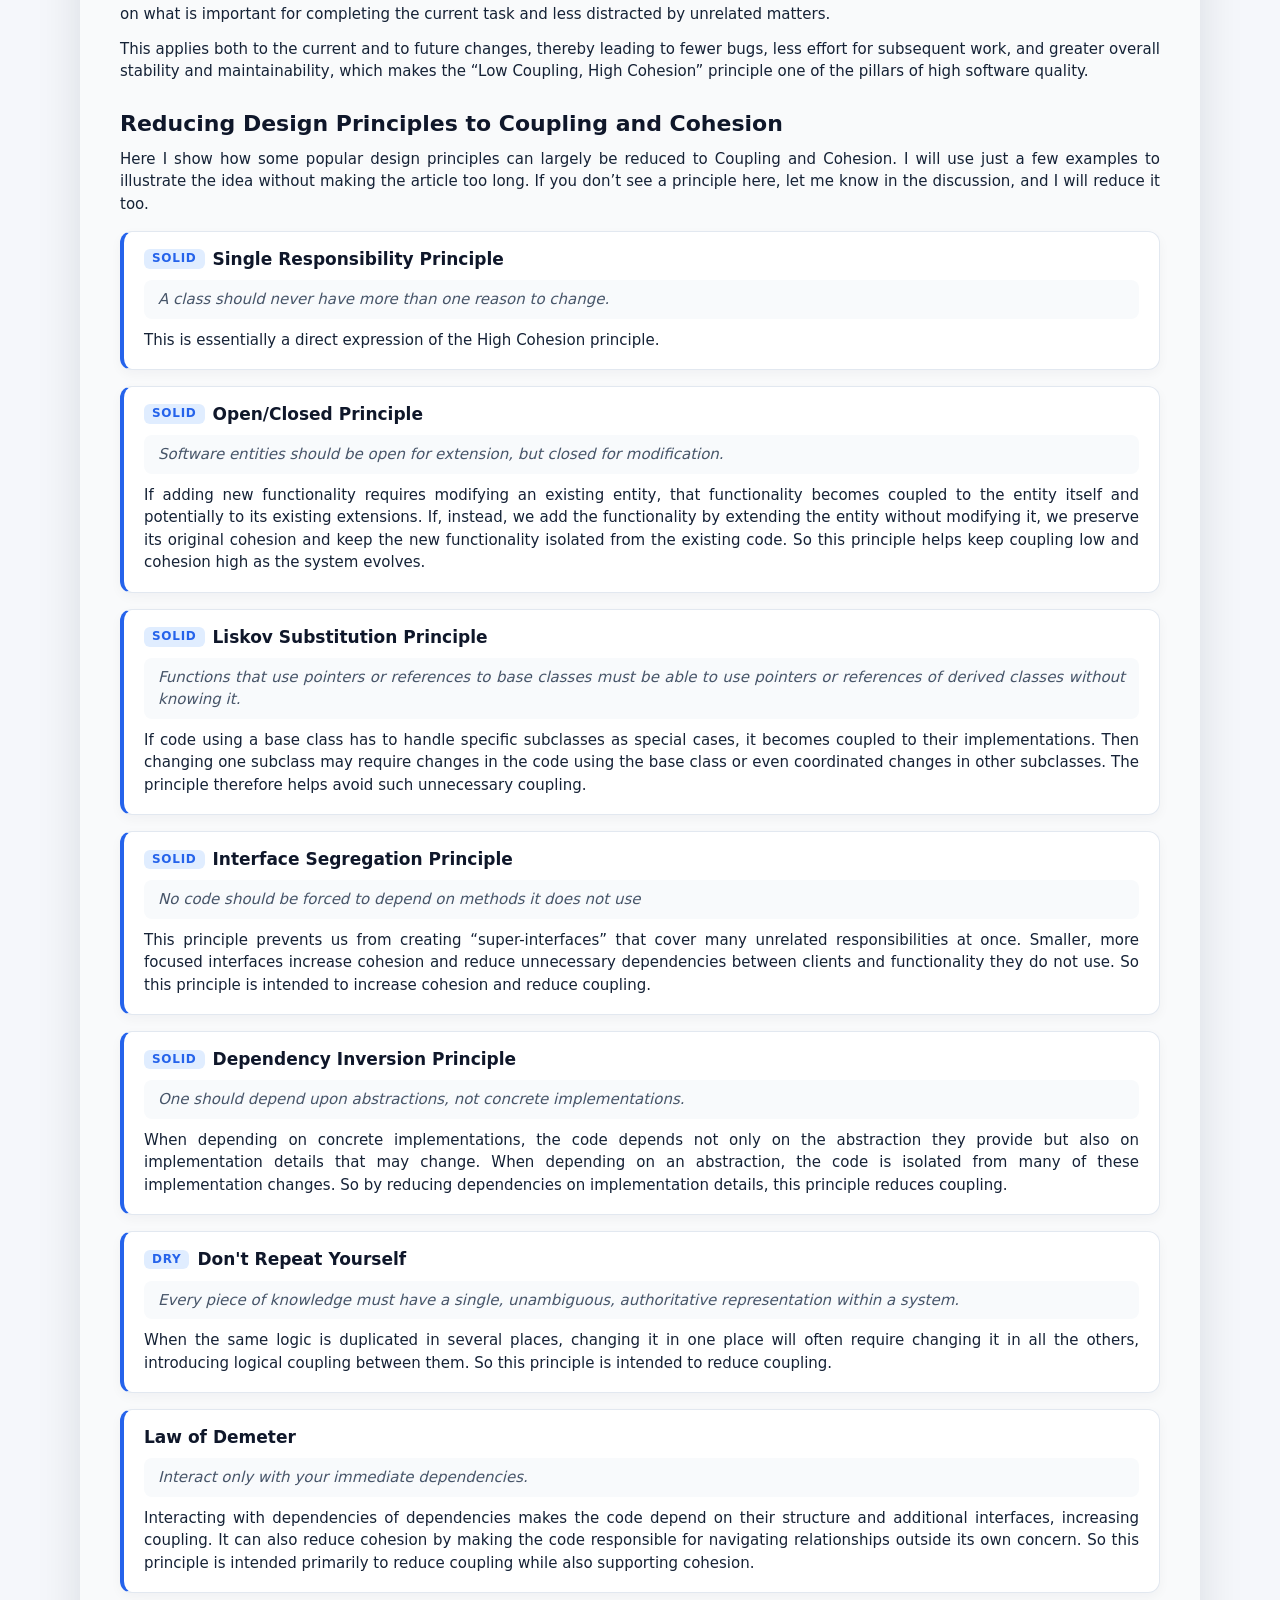
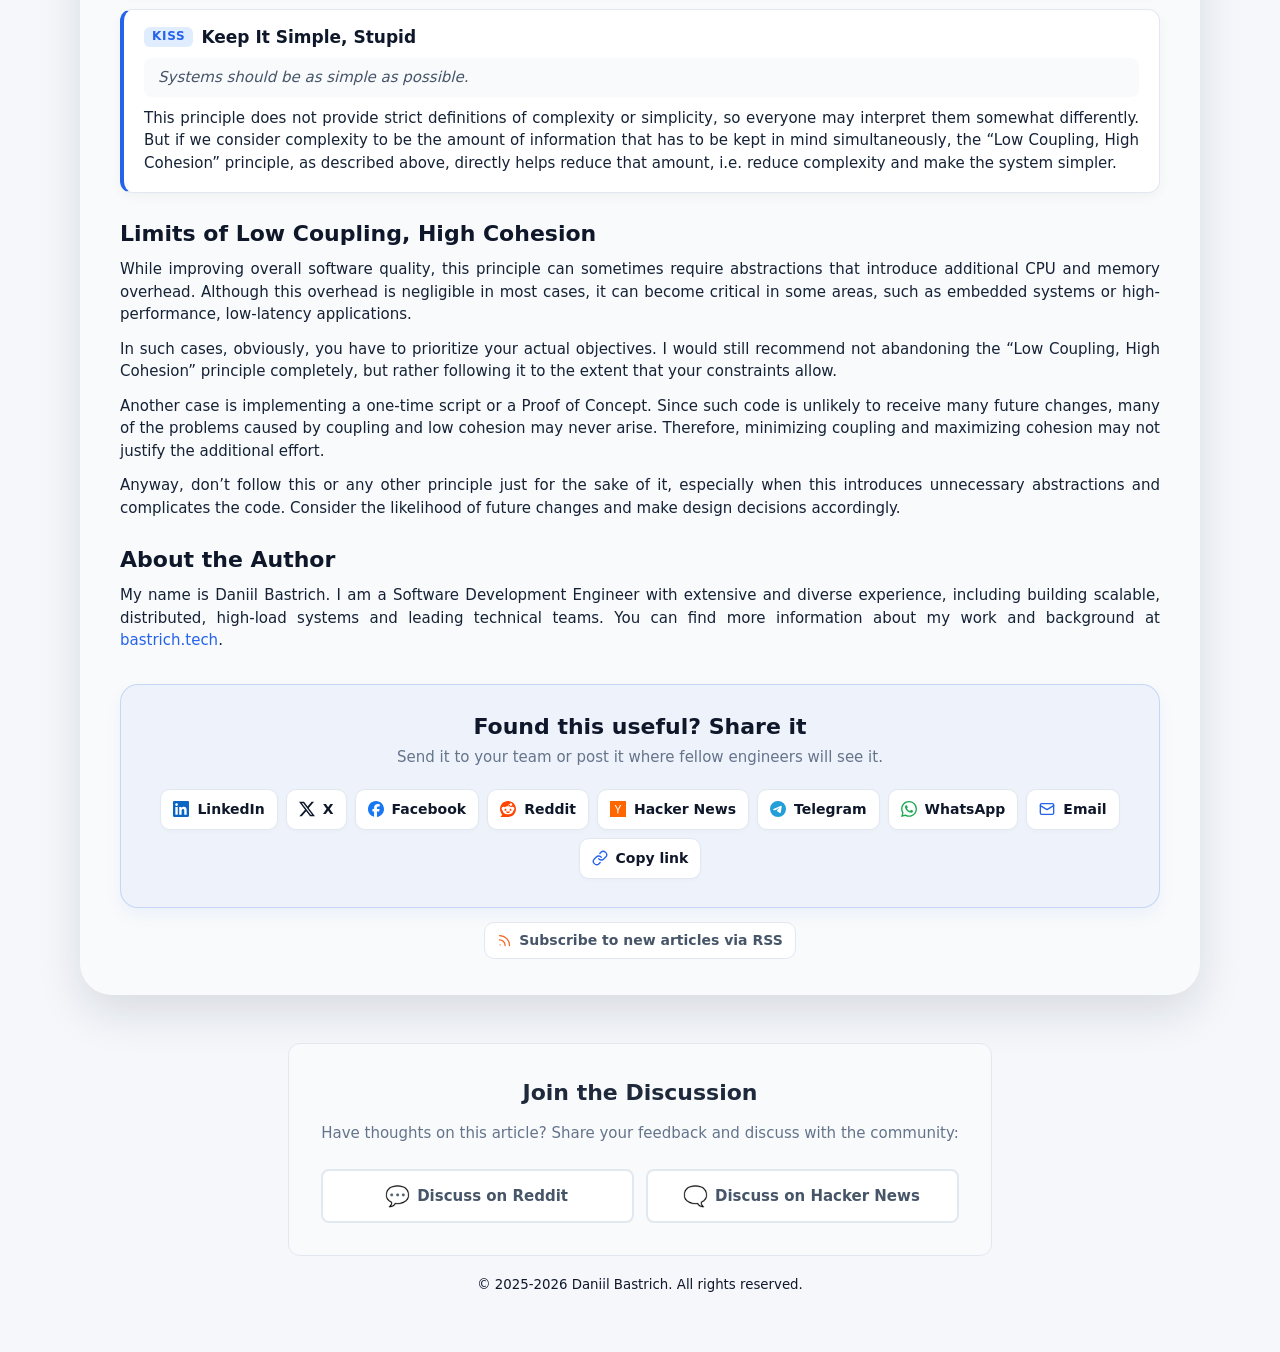
==== commit 06f0ff9e: "Add HN link" ====
--- a/coupling-and-cohesion/index.html
+++ b/coupling-and-cohesion/index.html
@@ -608,15 +608,15 @@
                     </span>
                 <span class="link-text">Discuss on Reddit</span>
             </a>
-<!--            <a href="https://news.ycombinator.com/item?id=48352590" class="discussion-link hackernews" target="_blank"-->
-<!--               rel="noopener">-->
-<!--                    <span class="link-icon">-->
-<!--                        <img src="https://bookface-static.ycombinator.com/assets/ycdc/favicon-c8a914eeeba9fe6f7a863b35608b55aeedd7c1ff409c97b9ecb96b7a6c278d70.ico" alt="Hacker News" class="icon-img"-->
-<!--                             onerror="this.style.display='none'; this.nextElementSibling.style.display='inline';">-->
-<!--                         <span class="icon-fallback" style="display: none;">🗨️</span>-->
-<!--                    </span>-->
-<!--                <span class="link-text">Discuss on Hacker News</span>-->
-<!--            </a>-->
+            <a href="https://news.ycombinator.com/item?id=49794113" class="discussion-link hackernews" target="_blank"
+               rel="noopener">
+                    <span class="link-icon">
+                        <img src="https://bookface-static.ycombinator.com/assets/ycdc/favicon-c8a914eeeba9fe6f7a863b35608b55aeedd7c1ff409c97b9ecb96b7a6c278d70.ico" alt="Hacker News" class="icon-img"
+                             onerror="this.style.display='none'; this.nextElementSibling.style.display='inline';">
+                         <span class="icon-fallback" style="display: none;">🗨️</span>
+                    </span>
+                <span class="link-text">Discuss on Hacker News</span>
+            </a>
             <!--            <a href="https://lobste.rs/s/36qjm9/perfect_code_review_how_reduce_cognitive"-->
             <!--               class="discussion-link lobsters" target="_blank" rel="noopener">-->
             <!--                <span class="link-icon">-->
